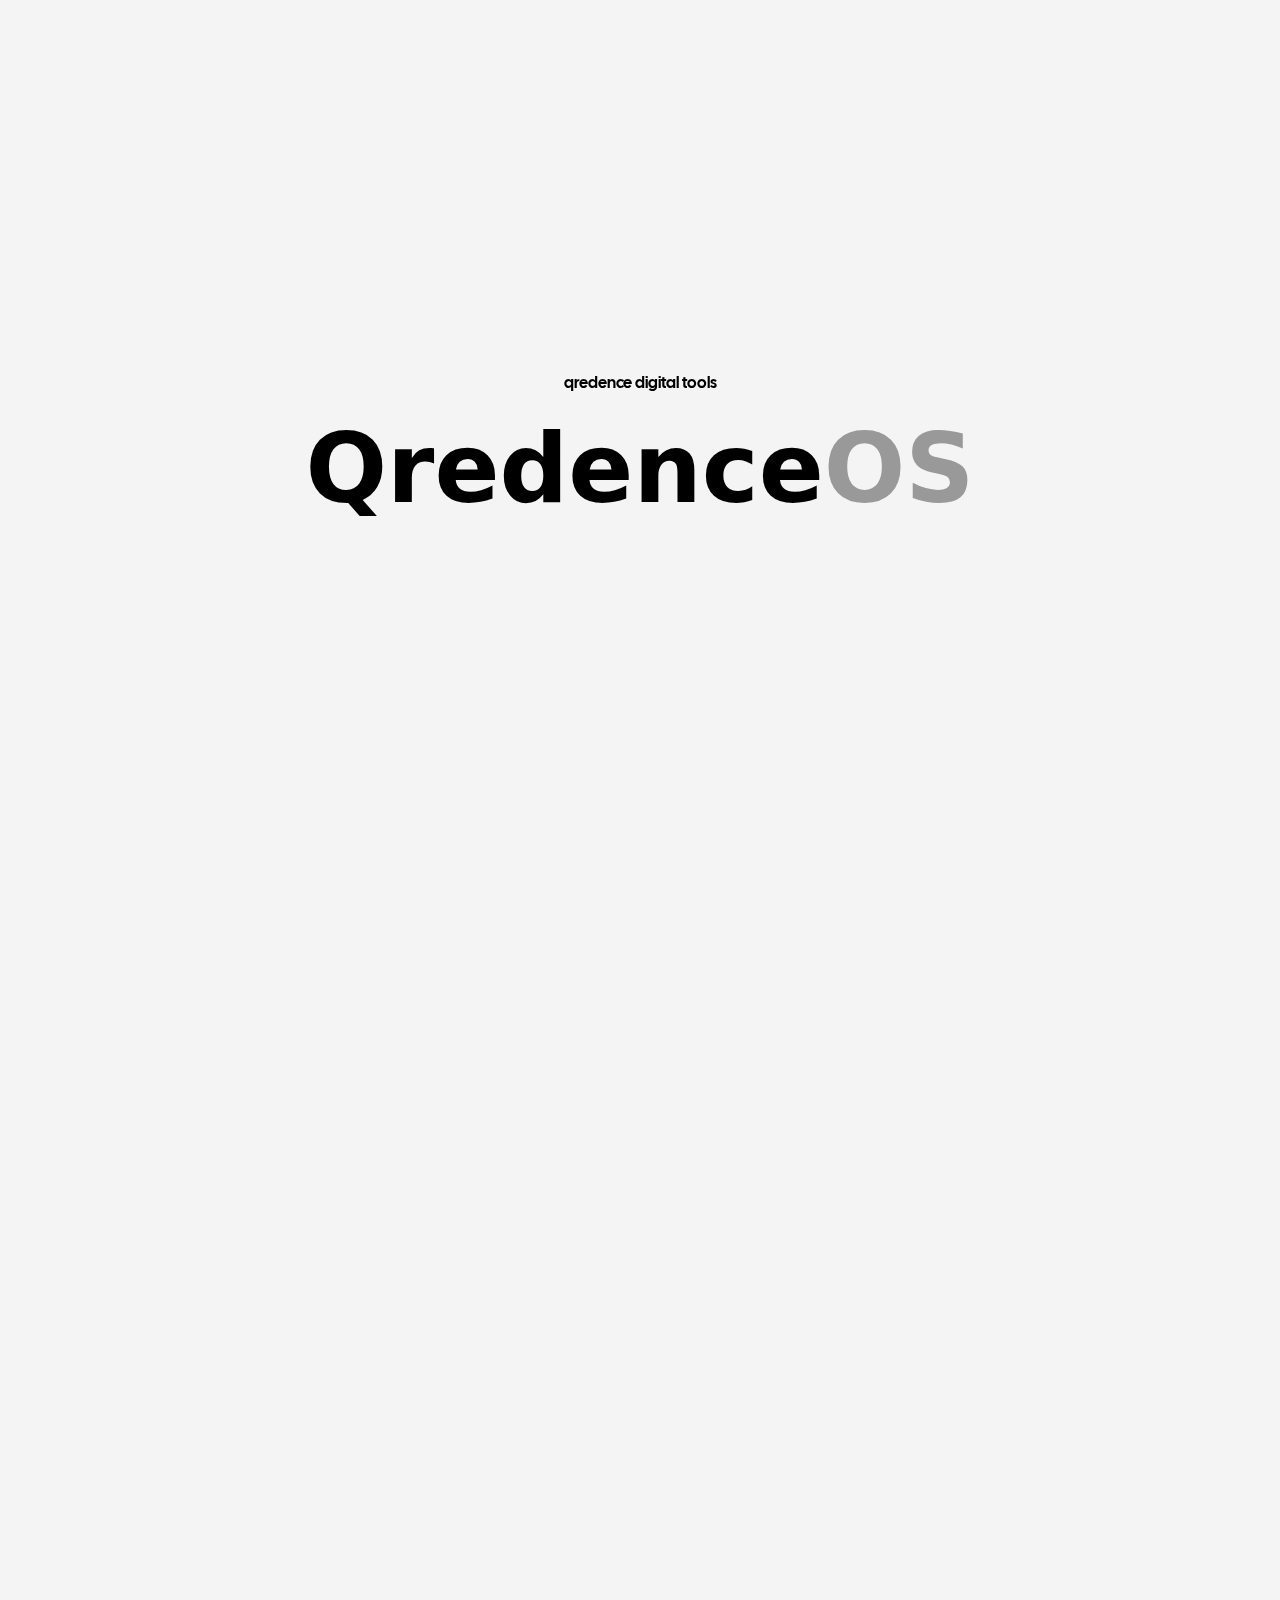
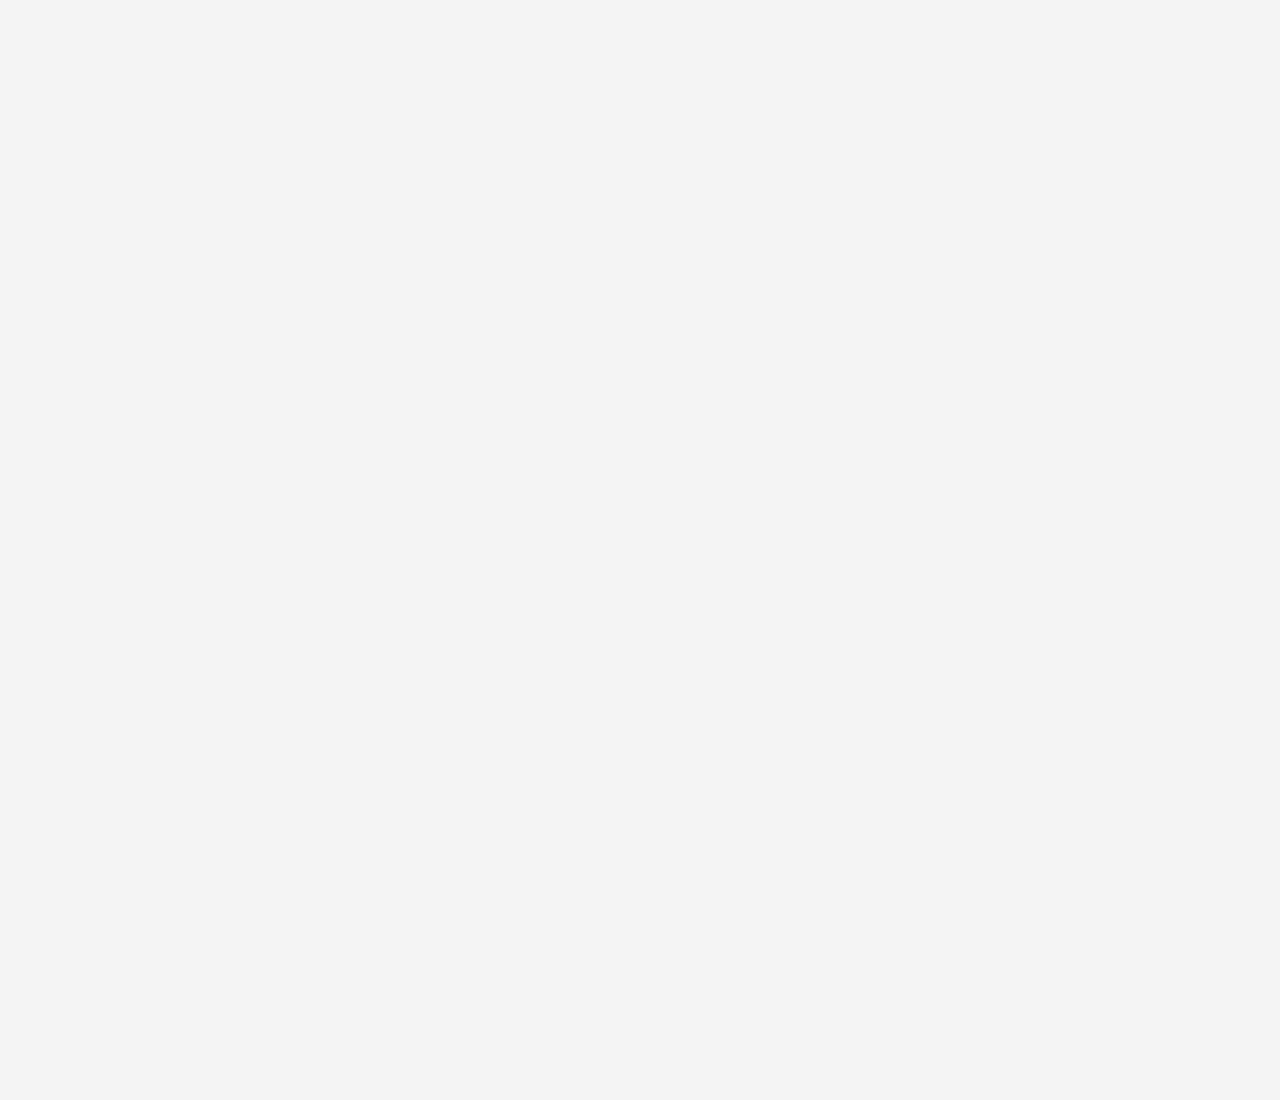
==== index.html @ eccddff2 "1" ====
<!DOCTYPE html><!--  Last Published: Fri Nov 03 2023 05:41:52 GMT+0000 (Coordinated Universal Time)  -->
<html data-wf-page="65447feb4b610b8a8153807c" data-wf-site="65447fe94b610b8a81537e5b" lang="en">
<head>
  <meta charset="utf-8">
  <title>Qredence</title>
  <meta content="Qredence empowers individuals and teams with smart, AI-enhanced tools for digital project development, striving to democratize access to information and skills, fostering creativity, and facilitating the transformation of visions into reality" name="description">
  <meta content="Qredence empowers individuals and teams with smart, AI-enhanced tools for digital project development, striving to democratize access to information and skills, fostering creativity, and facilitating the transformation of visions into reality" property="og:description">
  <meta content="Qredence empowers individuals and teams with smart, AI-enhanced tools for digital project development, striving to democratize access to information and skills, fostering creativity, and facilitating the transformation of visions into reality" property="twitter:description">
  <meta content="width=device-width, initial-scale=1" name="viewport">
  <link href="css/normalize.css" rel="stylesheet" type="text/css">
  <link href="css/webflow.css" rel="stylesheet" type="text/css">
  <link href="css/qredence.webflow.css" rel="stylesheet" type="text/css">
  <script type="text/javascript">!function(o,c){var n=c.documentElement,t=" w-mod-";n.className+=t+"js",("ontouchstart"in o||o.DocumentTouch&&c instanceof DocumentTouch)&&(n.className+=t+"touch")}(window,document);</script>
  <link href="images/favicon.jpg" rel="shortcut icon" type="image/x-icon">
  <link href="images/webclip.jpg" rel="apple-touch-icon">
  <link href="https://www.qredence.ai/" rel="canonical">
  <script async="" src="https://www.googletagmanager.com/gtag/js?id=G-9T2VSGCDMH"></script>
  <script type="text/javascript">window.dataLayer = window.dataLayer || [];function gtag(){dataLayer.push(arguments);}gtag('js', new Date());gtag('set', 'developer_id.dZGVlNj', true);gtag('config', 'G-9T2VSGCDMH');</script><!--  Please keep this css code to improve the font quality -->
  <style>
  * {
  -webkit-font-smoothing: antialiased;
  -moz-osx-font-smoothing: grayscale;
  -o-font-smoothing: antialiased;
}
</style>
  <!--  You can remove this  -->
  <meta name="facebook-domain-verification" content="mlk59ybu44651lzcbhhxjfl8vfae8q"><!--  Google tag (gtag.js)  -->
  <script async="" src="https://www.googletagmanager.com/gtag/js?id=G-9T2VSGCDMH"></script>
  <script>
  window.dataLayer = window.dataLayer || [];
  function gtag(){dataLayer.push(arguments);}
  gtag('js', new Date());
  gtag('config', 'G-9T2VSGCDMH');
</script>
</head>
<body>
  <div class="page-wrapper">
    <div class="global-styles w-embed">
      <style>
/* Focus state style for keyboard navigation for the focusable elements */
*[tabindex]:focus-visible,
  input[type="file"]:focus-visible {
   outline: 0.125rem solid #4d65ff;
   outline-offset: 0.125rem;
}
/* Get rid of top margin on first element in any rich text element */
.w-richtext > :not(div):first-child, .w-richtext > div:first-child > :first-child {
  margin-top: 0 !important;
}
/* Get rid of bottom margin on last element in any rich text element */
.w-richtext>:last-child, .w-richtext ol li:last-child, .w-richtext ul li:last-child {
	margin-bottom: 0 !important;
}
/* Prevent all click and hover interaction with an element */
.pointer-events-off {
	pointer-events: none;
}
/* Enables all click and hover interaction with an element */
.pointer-events-on {
  pointer-events: auto;
}
/* Create a class of .div-square which maintains a 1:1 dimension of a div */
.div-square::after {
	content: "";
	display: block;
	padding-bottom: 100%;
}
/* Make sure containers never lose their center alignment */
.container-medium,.container-small, .container-large {
	margin-right: auto !important;
  margin-left: auto !important;
}
/* 
Make the following elements inherit typography styles from the parent and not have hardcoded values. 
Important: You will not be able to style for example "All Links" in Designer with this CSS applied.
Uncomment this CSS to use it in the project. Leave this message for future hand-off.
*/
/*
a,
.w-input,
.w-select,
.w-tab-link,
.w-nav-link,
.w-dropdown-btn,
.w-dropdown-toggle,
.w-dropdown-link {
  color: inherit;
  text-decoration: inherit;
  font-size: inherit;
}
*/
/* Apply "..." after 3 lines of text */
.text-style-3lines {
	display: -webkit-box;
	overflow: hidden;
	-webkit-line-clamp: 3;
	-webkit-box-orient: vertical;
}
/* Apply "..." after 2 lines of text */
.text-style-2lines {
	display: -webkit-box;
	overflow: hidden;
	-webkit-line-clamp: 2;
	-webkit-box-orient: vertical;
}
/* Adds inline flex display */
.display-inlineflex {
  display: inline-flex;
}
/* These classes are never overwritten */
.hide {
  display: none !important;
}
@media screen and (max-width: 991px) {
    .hide, .hide-tablet {
        display: none !important;
    }
}
  @media screen and (max-width: 767px) {
    .hide-mobile-landscape{
      display: none !important;
    }
}
  @media screen and (max-width: 479px) {
    .hide-mobile{
      display: none !important;
    }
}
.margin-0 {
  margin: 0rem !important;
}
.padding-0 {
  padding: 0rem !important;
}
.spacing-clean {
padding: 0rem !important;
margin: 0rem !important;
}
.margin-top {
  margin-right: 0rem !important;
  margin-bottom: 0rem !important;
  margin-left: 0rem !important;
}
.padding-top {
  padding-right: 0rem !important;
  padding-bottom: 0rem !important;
  padding-left: 0rem !important;
}
.margin-right {
  margin-top: 0rem !important;
  margin-bottom: 0rem !important;
  margin-left: 0rem !important;
}
.padding-right {
  padding-top: 0rem !important;
  padding-bottom: 0rem !important;
  padding-left: 0rem !important;
}
.margin-bottom {
  margin-top: 0rem !important;
  margin-right: 0rem !important;
  margin-left: 0rem !important;
}
.padding-bottom {
  padding-top: 0rem !important;
  padding-right: 0rem !important;
  padding-left: 0rem !important;
}
.margin-left {
  margin-top: 0rem !important;
  margin-right: 0rem !important;
  margin-bottom: 0rem !important;
}
.padding-left {
  padding-top: 0rem !important;
  padding-right: 0rem !important;
  padding-bottom: 0rem !important;
}
.margin-horizontal {
  margin-top: 0rem !important;
  margin-bottom: 0rem !important;
}
.padding-horizontal {
  padding-top: 0rem !important;
  padding-bottom: 0rem !important;
}
.margin-vertical {
  margin-right: 0rem !important;
  margin-left: 0rem !important;
}
.padding-vertical {
  padding-right: 0rem !important;
  padding-left: 0rem !important;
}
/* Apply "..." at 100% width */
.truncate-width { 
		width: 100%; 
    white-space: nowrap; 
    overflow: hidden; 
    text-overflow: ellipsis; 
}
/* Removes native scrollbar */
.no-scrollbar {
    -ms-overflow-style: none;
    overflow: -moz-scrollbars-none; 
}
.no-scrollbar::-webkit-scrollbar {
    display: none;
}
</style>
    </div>
  </div>
  <section class="section_layout424">
    <div class="layout-424-instructions-delete">
      <div class="container-small">
        <div class="margin-bottom margin-xxsmall">
          <div class="text-size-medium text-weight-bold">Instructions</div>
        </div>
        <div class="margin-bottom margin-xxsmall">
          <div>To edit this component you must:<br></div>
        </div>
        <ol role="list" class="layout424_instructions-list">
          <li class="layout424_instructions-list-item">Add the <span class="rl-styleguide_label">heading-list-visible</span> class to the <span class="rl-styleguide_label">layout424_heading-list</span>. This makes it possible to see and edit each heading.</li>
          <li class="layout424_instructions-list-item">Make sure you delete the <span class="rl-styleguide_label">heading-list-visible</span> when you finish.</li>
        </ol>
        <div class="hide">
          <div class="layout424_heading-list heading-list-visible"></div>
        </div>
        <div class="spacer-small-2"></div>
        <div class="layout424_instructions-callout">
          <div class="text-weight-semibold">Important:<br></div>
          <div class="spacer-xxsmall"></div>
          <div>If you add or remove any heading, remember to update the animation inside <span class="rl-styleguide_label">layout424_ix-trigger</span>.<br></div><img src="https://uploads-ssl.webflow.com/624380709031623bfe4aee60/65002c1ae5b5982a07699395_CleanShot%202023-08-23%20at%2012.35.43%402x.png" loading="lazy" alt="" width="200" class="layout424_instructions-callout-image">
        </div>
      </div>
    </div>
    <div class="padding-global">
      <div class="container-large">
        <div class="layout424_component">
          <div class="layout424_content">
            <div class="text-align-center">
              <div class="text-weight-semibold">Qredence Digital Tools</div>
              <div class="spacer-xsmall-2"></div>
              <div class="layout424_heading-list">
                <h2 class="layout424_heading heading-1">Qredence<span class="text-span-4">OS</span></h2>
                <h2 class="layout424_heading heading-2">Qream <span class="text-span">Interfaces</span></h2>
                <h2 class="layout424_heading heading-3"><span class="text-span-2">Qlaus</span> Sidekick</h2>
                <h2 class="layout424_heading heading-4">Qream <span class="text-span-3">Studio</span></h2>
              </div>
            </div>
          </div>
          <div data-w-id="ef62f4eb-836b-fee7-9661-7c7501c38e67" class="layout424_ix-trigger"></div>
        </div>
      </div>
    </div>
  </section>
  <script src="https://d3e54v103j8qbb.cloudfront.net/js/jquery-3.5.1.min.dc5e7f18c8.js?site=65447fe94b610b8a81537e5b" type="text/javascript" integrity="sha256-9/aliU8dGd2tb6OSsuzixeV4y/faTqgFtohetphbbj0=" crossorigin="anonymous"></script>
  <script src="js/webflow.js" type="text/javascript"></script>
</body>
</html>
---- css/webflow.css ----
@font-face {
  font-family: 'webflow-icons';
  src: url("[data-uri]") format('truetype');
  font-weight: normal;
  font-style: normal;
}
[class^="w-icon-"],
[class*=" w-icon-"] {
  /* use !important to prevent issues with browser extensions that change fonts */
  font-family: 'webflow-icons' !important;
  speak: none;
  font-style: normal;
  font-weight: normal;
  font-variant: normal;
  text-transform: none;
  line-height: 1;
  /* Better Font Rendering =========== */
  -webkit-font-smoothing: antialiased;
  -moz-osx-font-smoothing: grayscale;
}
.w-icon-slider-right:before {
  content: "\e600";
}
.w-icon-slider-left:before {
  content: "\e601";
}
.w-icon-nav-menu:before {
  content: "\e602";
}
.w-icon-arrow-down:before,
.w-icon-dropdown-toggle:before {
  content: "\e603";
}
.w-icon-file-upload-remove:before {
  content: "\e900";
}
.w-icon-file-upload-icon:before {
  content: "\e903";
}
* {
  -webkit-box-sizing: border-box;
  -moz-box-sizing: border-box;
  box-sizing: border-box;
}
html {
  height: 100%;
}
body {
  margin: 0;
  min-height: 100%;
  background-color: #fff;
  font-family: Arial, sans-serif;
  font-size: 14px;
  line-height: 20px;
  color: #333;
}
img {
  max-width: 100%;
  vertical-align: middle;
  display: inline-block;
}
html.w-mod-touch * {
  background-attachment: scroll !important;
}
.w-block {
  display: block;
}
.w-inline-block {
  max-width: 100%;
  display: inline-block;
}
.w-clearfix:before,
.w-clearfix:after {
  content: " ";
  display: table;
  grid-column-start: 1;
  grid-row-start: 1;
  grid-column-end: 2;
  grid-row-end: 2;
}
.w-clearfix:after {
  clear: both;
}
.w-hidden {
  display: none;
}
.w-button {
  display: inline-block;
  padding: 9px 15px;
  background-color: #3898EC;
  color: white;
  border: 0;
  line-height: inherit;
  text-decoration: none;
  cursor: pointer;
  border-radius: 0;
}
input.w-button {
  -webkit-appearance: button;
}
html[data-w-dynpage] [data-w-cloak] {
  color: transparent !important;
}
.w-webflow-badge,
.w-webflow-badge * {
  position: static;
  left: auto;
  top: auto;
  right: auto;
  bottom: auto;
  z-index: auto;
  display: block;
  visibility: visible;
  overflow: visible;
  overflow-x: visible;
  overflow-y: visible;
  box-sizing: border-box;
  width: auto;
  height: auto;
  max-height: none;
  max-width: none;
  min-height: 0;
  min-width: 0;
  margin: 0;
  padding: 0;
  float: none;
  clear: none;
  border: 0 none transparent;
  border-radius: 0;
  background: none;
  background-image: none;
  background-position: 0% 0%;
  background-size: auto auto;
  background-repeat: repeat;
  background-origin: padding-box;
  background-clip: border-box;
  background-attachment: scroll;
  background-color: transparent;
  box-shadow: none;
  opacity: 1;
  transform: none;
  transition: none;
  direction: ltr;
  font-family: inherit;
  font-weight: inherit;
  color: inherit;
  font-size: inherit;
  line-height: inherit;
  font-style: inherit;
  font-variant: inherit;
  text-align: inherit;
  letter-spacing: inherit;
  text-decoration: inherit;
  text-indent: 0;
  text-transform: inherit;
  list-style-type: disc;
  text-shadow: none;
  font-smoothing: auto;
  vertical-align: baseline;
  cursor: inherit;
  white-space: inherit;
  word-break: normal;
  word-spacing: normal;
  word-wrap: normal;
}
.w-webflow-badge {
  position: fixed !important;
  display: inline-block !important;
  visibility: visible !important;
  z-index: 2147483647 !important;
  top: auto !important;
  right: 12px !important;
  bottom: 12px !important;
  left: auto !important;
  color: #aaadb0 !important;
  background-color: #fff !important;
  border-radius: 3px !important;
  padding: 6px !important;
  font-size: 12px !important;
  opacity: 1 !important;
  line-height: 14px !important;
  text-decoration: none !important;
  transform: none !important;
  margin: 0 !important;
  width: auto !important;
  height: auto !important;
  overflow: visible !important;
  white-space: nowrap;
  box-shadow: 0 0 0 1px rgba(0, 0, 0, 0.1), 0px 1px 3px rgba(0, 0, 0, 0.1);
  cursor: pointer;
}
.w-webflow-badge > img {
  display: inline-block !important;
  visibility: visible !important;
  opacity: 1 !important;
  vertical-align: middle !important;
}
h1,
h2,
h3,
h4,
h5,
h6 {
  font-weight: bold;
  margin-bottom: 10px;
}
h1 {
  font-size: 38px;
  line-height: 44px;
  margin-top: 20px;
}
h2 {
  font-size: 32px;
  line-height: 36px;
  margin-top: 20px;
}
h3 {
  font-size: 24px;
  line-height: 30px;
  margin-top: 20px;
}
h4 {
  font-size: 18px;
  line-height: 24px;
  margin-top: 10px;
}
h5 {
  font-size: 14px;
  line-height: 20px;
  margin-top: 10px;
}
h6 {
  font-size: 12px;
  line-height: 18px;
  margin-top: 10px;
}
p {
  margin-top: 0;
  margin-bottom: 10px;
}
blockquote {
  margin: 0 0 10px 0;
  padding: 10px 20px;
  border-left: 5px solid #E2E2E2;
  font-size: 18px;
  line-height: 22px;
}
figure {
  margin: 0;
  margin-bottom: 10px;
}
figcaption {
  margin-top: 5px;
  text-align: center;
}
ul,
ol {
  margin-top: 0px;
  margin-bottom: 10px;
  padding-left: 40px;
}
.w-list-unstyled {
  padding-left: 0;
  list-style: none;
}
.w-embed:before,
.w-embed:after {
  content: " ";
  display: table;
  grid-column-start: 1;
  grid-row-start: 1;
  grid-column-end: 2;
  grid-row-end: 2;
}
.w-embed:after {
  clear: both;
}
.w-video {
  width: 100%;
  position: relative;
  padding: 0;
}
.w-video iframe,
.w-video object,
.w-video embed {
  position: absolute;
  top: 0;
  left: 0;
  width: 100%;
  height: 100%;
  border: none;
}
fieldset {
  padding: 0;
  margin: 0;
  border: 0;
}
button,
[type='button'],
[type='reset'] {
  border: 0;
  cursor: pointer;
  -webkit-appearance: button;
}
.w-form {
  margin: 0 0 15px;
}
.w-form-done {
  display: none;
  padding: 20px;
  text-align: center;
  background-color: #dddddd;
}
.w-form-fail {
  display: none;
  margin-top: 10px;
  padding: 10px;
  background-color: #ffdede;
}
label {
  display: block;
  margin-bottom: 5px;
  font-weight: bold;
}
.w-input,
.w-select {
  display: block;
  width: 100%;
  height: 38px;
  padding: 8px 12px;
  margin-bottom: 10px;
  font-size: 14px;
  line-height: 1.42857143;
  color: #333333;
  vertical-align: middle;
  background-color: #ffffff;
  border: 1px solid #cccccc;
}
.w-input:-moz-placeholder,
.w-select:-moz-placeholder {
  color: #999;
}
.w-input::-moz-placeholder,
.w-select::-moz-placeholder {
  color: #999;
  opacity: 1;
}
.w-input::-webkit-input-placeholder,
.w-select::-webkit-input-placeholder {
  color: #999;
}
.w-input:focus,
.w-select:focus {
  border-color: #3898EC;
  outline: 0;
}
.w-input[disabled],
.w-select[disabled],
.w-input[readonly],
.w-select[readonly],
fieldset[disabled] .w-input,
fieldset[disabled] .w-select {
  cursor: not-allowed;
}
.w-input[disabled]:not(.w-input-disabled),
.w-select[disabled]:not(.w-input-disabled),
.w-input[readonly],
.w-select[readonly],
fieldset[disabled]:not(.w-input-disabled) .w-input,
fieldset[disabled]:not(.w-input-disabled) .w-select {
  background-color: #eeeeee;
}
textarea.w-input,
textarea.w-select {
  height: auto;
}
.w-select {
  background-color: #f3f3f3;
}
.w-select[multiple] {
  height: auto;
}
.w-form-label {
  display: inline-block;
  cursor: pointer;
  font-weight: normal;
  margin-bottom: 0px;
}
.w-radio {
  display: block;
  margin-bottom: 5px;
  padding-left: 20px;
}
.w-radio:before,
.w-radio:after {
  content: " ";
  display: table;
  grid-column-start: 1;
  grid-row-start: 1;
  grid-column-end: 2;
  grid-row-end: 2;
}
.w-radio:after {
  clear: both;
}
.w-radio-input {
  margin: 4px 0 0;
  line-height: normal;
  float: left;
  margin-left: -20px;
}
.w-radio-input {
  margin-top: 3px;
}
.w-file-upload {
  display: block;
  margin-bottom: 10px;
}
.w-file-upload-input {
  width: 0.1px;
  height: 0.1px;
  opacity: 0;
  overflow: hidden;
  position: absolute;
  z-index: -100;
}
.w-file-upload-default,
.w-file-upload-uploading,
.w-file-upload-success {
  display: inline-block;
  color: #333333;
}
.w-file-upload-error {
  display: block;
  margin-top: 10px;
}
.w-file-upload-default.w-hidden,
.w-file-upload-uploading.w-hidden,
.w-file-upload-error.w-hidden,
.w-file-upload-success.w-hidden {
  display: none;
}
.w-file-upload-uploading-btn {
  display: flex;
  font-size: 14px;
  font-weight: normal;
  cursor: pointer;
  margin: 0;
  padding: 8px 12px;
  border: 1px solid #cccccc;
  background-color: #fafafa;
}
.w-file-upload-file {
  display: flex;
  flex-grow: 1;
  justify-content: space-between;
  margin: 0;
  padding: 8px 9px 8px 11px;
  border: 1px solid #cccccc;
  background-color: #fafafa;
}
.w-file-upload-file-name {
  font-size: 14px;
  font-weight: normal;
  display: block;
}
.w-file-remove-link {
  margin-top: 3px;
  margin-left: 10px;
  width: auto;
  height: auto;
  padding: 3px;
  display: block;
  cursor: pointer;
}
.w-icon-file-upload-remove {
  margin: auto;
  font-size: 10px;
}
.w-file-upload-error-msg {
  display: inline-block;
  color: #ea384c;
  padding: 2px 0;
}
.w-file-upload-info {
  display: inline-block;
  line-height: 38px;
  padding: 0 12px;
}
.w-file-upload-label {
  display: inline-block;
  font-size: 14px;
  font-weight: normal;
  cursor: pointer;
  margin: 0;
  padding: 8px 12px;
  border: 1px solid #cccccc;
  background-color: #fafafa;
}
.w-icon-file-upload-icon,
.w-icon-file-upload-uploading {
  display: inline-block;
  margin-right: 8px;
  width: 20px;
}
.w-icon-file-upload-uploading {
  height: 20px;
}
.w-container {
  margin-left: auto;
  margin-right: auto;
  max-width: 940px;
}
.w-container:before,
.w-container:after {
  content: " ";
  display: table;
  grid-column-start: 1;
  grid-row-start: 1;
  grid-column-end: 2;
  grid-row-end: 2;
}
.w-container:after {
  clear: both;
}
.w-container .w-row {
  margin-left: -10px;
  margin-right: -10px;
}
.w-row:before,
.w-row:after {
  content: " ";
  display: table;
  grid-column-start: 1;
  grid-row-start: 1;
  grid-column-end: 2;
  grid-row-end: 2;
}
.w-row:after {
  clear: both;
}
.w-row .w-row {
  margin-left: 0;
  margin-right: 0;
}
.w-col {
  position: relative;
  float: left;
  width: 100%;
  min-height: 1px;
  padding-left: 10px;
  padding-right: 10px;
}
.w-col .w-col {
  padding-left: 0;
  padding-right: 0;
}
.w-col-1 {
  width: 8.33333333%;
}
.w-col-2 {
  width: 16.66666667%;
}
.w-col-3 {
  width: 25%;
}
.w-col-4 {
  width: 33.33333333%;
}
.w-col-5 {
  width: 41.66666667%;
}
.w-col-6 {
  width: 50%;
}
.w-col-7 {
  width: 58.33333333%;
}
.w-col-8 {
  width: 66.66666667%;
}
.w-col-9 {
  width: 75%;
}
.w-col-10 {
  width: 83.33333333%;
}
.w-col-11 {
  width: 91.66666667%;
}
.w-col-12 {
  width: 100%;
}
.w-hidden-main {
  display: none !important;
}
@media screen and (max-width: 991px) {
  .w-container {
    max-width: 728px;
  }
  .w-hidden-main {
    display: inherit !important;
  }
  .w-hidden-medium {
    display: none !important;
  }
  .w-col-medium-1 {
    width: 8.33333333%;
  }
  .w-col-medium-2 {
    width: 16.66666667%;
  }
  .w-col-medium-3 {
    width: 25%;
  }
  .w-col-medium-4 {
    width: 33.33333333%;
  }
  .w-col-medium-5 {
    width: 41.66666667%;
  }
  .w-col-medium-6 {
    width: 50%;
  }
  .w-col-medium-7 {
    width: 58.33333333%;
  }
  .w-col-medium-8 {
    width: 66.66666667%;
  }
  .w-col-medium-9 {
    width: 75%;
  }
  .w-col-medium-10 {
    width: 83.33333333%;
  }
  .w-col-medium-11 {
    width: 91.66666667%;
  }
  .w-col-medium-12 {
    width: 100%;
  }
  .w-col-stack {
    width: 100%;
    left: auto;
    right: auto;
  }
}
@media screen and (max-width: 767px) {
  .w-hidden-main {
    display: inherit !important;
  }
  .w-hidden-medium {
    display: inherit !important;
  }
  .w-hidden-small {
    display: none !important;
  }
  .w-row,
  .w-container .w-row {
    margin-left: 0;
    margin-right: 0;
  }
  .w-col {
    width: 100%;
    left: auto;
    right: auto;
  }
  .w-col-small-1 {
    width: 8.33333333%;
  }
  .w-col-small-2 {
    width: 16.66666667%;
  }
  .w-col-small-3 {
    width: 25%;
  }
  .w-col-small-4 {
    width: 33.33333333%;
  }
  .w-col-small-5 {
    width: 41.66666667%;
  }
  .w-col-small-6 {
    width: 50%;
  }
  .w-col-small-7 {
    width: 58.33333333%;
  }
  .w-col-small-8 {
    width: 66.66666667%;
  }
  .w-col-small-9 {
    width: 75%;
  }
  .w-col-small-10 {
    width: 83.33333333%;
  }
  .w-col-small-11 {
    width: 91.66666667%;
  }
  .w-col-small-12 {
    width: 100%;
  }
}
@media screen and (max-width: 479px) {
  .w-container {
    max-width: none;
  }
  .w-hidden-main {
    display: inherit !important;
  }
  .w-hidden-medium {
    display: inherit !important;
  }
  .w-hidden-small {
    display: inherit !important;
  }
  .w-hidden-tiny {
    display: none !important;
  }
  .w-col {
    width: 100%;
  }
  .w-col-tiny-1 {
    width: 8.33333333%;
  }
  .w-col-tiny-2 {
    width: 16.66666667%;
  }
  .w-col-tiny-3 {
    width: 25%;
  }
  .w-col-tiny-4 {
    width: 33.33333333%;
  }
  .w-col-tiny-5 {
    width: 41.66666667%;
  }
  .w-col-tiny-6 {
    width: 50%;
  }
  .w-col-tiny-7 {
    width: 58.33333333%;
  }
  .w-col-tiny-8 {
    width: 66.66666667%;
  }
  .w-col-tiny-9 {
    width: 75%;
  }
  .w-col-tiny-10 {
    width: 83.33333333%;
  }
  .w-col-tiny-11 {
    width: 91.66666667%;
  }
  .w-col-tiny-12 {
    width: 100%;
  }
}
.w-widget {
  position: relative;
}
.w-widget-map {
  width: 100%;
  height: 400px;
}
.w-widget-map label {
  width: auto;
  display: inline;
}
.w-widget-map img {
  max-width: inherit;
}
.w-widget-map .gm-style-iw {
  text-align: center;
}
.w-widget-map .gm-style-iw > button {
  display: none !important;
}
.w-widget-twitter {
  overflow: hidden;
}
.w-widget-twitter-count-shim {
  display: inline-block;
  vertical-align: top;
  position: relative;
  width: 28px;
  height: 20px;
  text-align: center;
  background: white;
  border: #758696 solid 1px;
  border-radius: 3px;
}
.w-widget-twitter-count-shim * {
  pointer-events: none;
  -webkit-user-select: none;
  -moz-user-select: none;
  -ms-user-select: none;
  user-select: none;
}
.w-widget-twitter-count-shim .w-widget-twitter-count-inner {
  position: relative;
  font-size: 15px;
  line-height: 12px;
  text-align: center;
  color: #999;
  font-family: serif;
}
.w-widget-twitter-count-shim .w-widget-twitter-count-clear {
  position: relative;
  display: block;
}
.w-widget-twitter-count-shim.w--large {
  width: 36px;
  height: 28px;
}
.w-widget-twitter-count-shim.w--large .w-widget-twitter-count-inner {
  font-size: 18px;
  line-height: 18px;
}
.w-widget-twitter-count-shim:not(.w--vertical) {
  margin-left: 5px;
  margin-right: 8px;
}
.w-widget-twitter-count-shim:not(.w--vertical).w--large {
  margin-left: 6px;
}
.w-widget-twitter-count-shim:not(.w--vertical):before,
.w-widget-twitter-count-shim:not(.w--vertical):after {
  top: 50%;
  left: 0;
  border: solid transparent;
  content: ' ';
  height: 0;
  width: 0;
  position: absolute;
  pointer-events: none;
}
.w-widget-twitter-count-shim:not(.w--vertical):before {
  border-color: rgba(117, 134, 150, 0);
  border-right-color: #5d6c7b;
  border-width: 4px;
  margin-left: -9px;
  margin-top: -4px;
}
.w-widget-twitter-count-shim:not(.w--vertical).w--large:before {
  border-width: 5px;
  margin-left: -10px;
  margin-top: -5px;
}
.w-widget-twitter-count-shim:not(.w--vertical):after {
  border-color: rgba(255, 255, 255, 0);
  border-right-color: white;
  border-width: 4px;
  margin-left: -8px;
  margin-top: -4px;
}
.w-widget-twitter-count-shim:not(.w--vertical).w--large:after {
  border-width: 5px;
  margin-left: -9px;
  margin-top: -5px;
}
.w-widget-twitter-count-shim.w--vertical {
  width: 61px;
  height: 33px;
  margin-bottom: 8px;
}
.w-widget-twitter-count-shim.w--vertical:before,
.w-widget-twitter-count-shim.w--vertical:after {
  top: 100%;
  left: 50%;
  border: solid transparent;
  content: ' ';
  height: 0;
  width: 0;
  position: absolute;
  pointer-events: none;
}
.w-widget-twitter-count-shim.w--vertical:before {
  border-color: rgba(117, 134, 150, 0);
  border-top-color: #5d6c7b;
  border-width: 5px;
  margin-left: -5px;
}
.w-widget-twitter-count-shim.w--vertical:after {
  border-color: rgba(255, 255, 255, 0);
  border-top-color: white;
  border-width: 4px;
  margin-left: -4px;
}
.w-widget-twitter-count-shim.w--vertical .w-widget-twitter-count-inner {
  font-size: 18px;
  line-height: 22px;
}
.w-widget-twitter-count-shim.w--vertical.w--large {
  width: 76px;
}
.w-background-video {
  position: relative;
  overflow: hidden;
  height: 500px;
  color: white;
}
.w-background-video > video {
  background-size: cover;
  background-position: 50% 50%;
  position: absolute;
  margin: auto;
  width: 100%;
  height: 100%;
  right: -100%;
  bottom: -100%;
  top: -100%;
  left: -100%;
  object-fit: cover;
  z-index: -100;
}
.w-background-video > video::-webkit-media-controls-start-playback-button {
  display: none !important;
  -webkit-appearance: none;
}
.w-background-video--control {
  position: absolute;
  bottom: 1em;
  right: 1em;
  background-color: transparent;
  padding: 0;
}
.w-background-video--control > [hidden] {
  display: none !important;
}
.w-slider {
  position: relative;
  height: 300px;
  text-align: center;
  background: #dddddd;
  clear: both;
  -webkit-tap-highlight-color: rgba(0, 0, 0, 0);
  tap-highlight-color: rgba(0, 0, 0, 0);
}
.w-slider-mask {
  position: relative;
  display: block;
  overflow: hidden;
  z-index: 1;
  left: 0;
  right: 0;
  height: 100%;
  white-space: nowrap;
}
.w-slide {
  position: relative;
  display: inline-block;
  vertical-align: top;
  width: 100%;
  height: 100%;
  white-space: normal;
  text-align: left;
}
.w-slider-nav {
  position: absolute;
  z-index: 2;
  top: auto;
  right: 0;
  bottom: 0;
  left: 0;
  margin: auto;
  padding-top: 10px;
  height: 40px;
  text-align: center;
  -webkit-tap-highlight-color: rgba(0, 0, 0, 0);
  tap-highlight-color: rgba(0, 0, 0, 0);
}
.w-slider-nav.w-round > div {
  border-radius: 100%;
}
.w-slider-nav.w-num > div {
  width: auto;
  height: auto;
  padding: 0.2em 0.5em;
  font-size: inherit;
  line-height: inherit;
}
.w-slider-nav.w-shadow > div {
  box-shadow: 0 0 3px rgba(51, 51, 51, 0.4);
}
.w-slider-nav-invert {
  color: #fff;
}
.w-slider-nav-invert > div {
  background-color: rgba(34, 34, 34, 0.4);
}
.w-slider-nav-invert > div.w-active {
  background-color: #222;
}
.w-slider-dot {
  position: relative;
  display: inline-block;
  width: 1em;
  height: 1em;
  background-color: rgba(255, 255, 255, 0.4);
  cursor: pointer;
  margin: 0 3px 0.5em;
  transition: background-color 100ms, color 100ms;
}
.w-slider-dot.w-active {
  background-color: #fff;
}
.w-slider-dot:focus {
  outline: none;
  box-shadow: 0px 0px 0px 2px #fff;
}
.w-slider-dot:focus.w-active {
  box-shadow: none;
}
.w-slider-arrow-left,
.w-slider-arrow-right {
  position: absolute;
  width: 80px;
  top: 0;
  right: 0;
  bottom: 0;
  left: 0;
  margin: auto;
  cursor: pointer;
  overflow: hidden;
  color: white;
  font-size: 40px;
  -webkit-tap-highlight-color: rgba(0, 0, 0, 0);
  tap-highlight-color: rgba(0, 0, 0, 0);
  -webkit-user-select: none;
  -moz-user-select: none;
  -ms-user-select: none;
  user-select: none;
}
.w-slider-arrow-left [class^='w-icon-'],
.w-slider-arrow-right [class^='w-icon-'],
.w-slider-arrow-left [class*=' w-icon-'],
.w-slider-arrow-right [class*=' w-icon-'] {
  position: absolute;
}
.w-slider-arrow-left:focus,
.w-slider-arrow-right:focus {
  outline: 0;
}
.w-slider-arrow-left {
  z-index: 3;
  right: auto;
}
.w-slider-arrow-right {
  z-index: 4;
  left: auto;
}
.w-icon-slider-left,
.w-icon-slider-right {
  top: 0;
  right: 0;
  bottom: 0;
  left: 0;
  margin: auto;
  width: 1em;
  height: 1em;
}
.w-slider-aria-label {
  border: 0;
  clip: rect(0 0 0 0);
  height: 1px;
  margin: -1px;
  overflow: hidden;
  padding: 0;
  position: absolute;
  width: 1px;
}
.w-slider-force-show {
  display: block !important;
}
.w-dropdown {
  display: inline-block;
  position: relative;
  text-align: left;
  margin-left: auto;
  margin-right: auto;
  z-index: 900;
}
.w-dropdown-btn,
.w-dropdown-toggle,
.w-dropdown-link {
  position: relative;
  vertical-align: top;
  text-decoration: none;
  color: #222222;
  padding: 20px;
  text-align: left;
  margin-left: auto;
  margin-right: auto;
  white-space: nowrap;
}
.w-dropdown-toggle {
  -webkit-user-select: none;
  -moz-user-select: none;
  -ms-user-select: none;
  user-select: none;
  display: inline-block;
  cursor: pointer;
  padding-right: 40px;
}
.w-dropdown-toggle:focus {
  outline: 0;
}
.w-icon-dropdown-toggle {
  position: absolute;
  top: 0;
  right: 0;
  bottom: 0;
  margin: auto;
  margin-right: 20px;
  width: 1em;
  height: 1em;
}
.w-dropdown-list {
  position: absolute;
  background: #dddddd;
  display: none;
  min-width: 100%;
}
.w-dropdown-list.w--open {
  display: block;
}
.w-dropdown-link {
  padding: 10px 20px;
  display: block;
  color: #222222;
}
.w-dropdown-link.w--current {
  color: #0082f3;
}
.w-dropdown-link:focus {
  outline: 0;
}
@media screen and (max-width: 767px) {
  .w-nav-brand {
    padding-left: 10px;
  }
}
/**
 * ## Note
 * Safari (on both iOS and OS X) does not handle viewport units (vh, vw) well.
 * For example percentage units do not work on descendants of elements that
 * have any dimensions expressed in viewport units. It also doesn’t handle them at
 * all in `calc()`.
 */
/**
 * Wrapper around all lightbox elements
 *
 * 1. Since the lightbox can receive focus, IE also gives it an outline.
 * 2. Fixes flickering on Chrome when a transition is in progress
 *    underneath the lightbox.
 */
.w-lightbox-backdrop {
  cursor: auto;
  font-style: normal;
  letter-spacing: normal;
  list-style: disc;
  text-indent: 0;
  text-shadow: none;
  text-transform: none;
  visibility: visible;
  white-space: normal;
  word-break: normal;
  word-spacing: normal;
  word-wrap: normal;
  position: fixed;
  top: 0;
  right: 0;
  bottom: 0;
  left: 0;
  color: #fff;
  font-family: "Helvetica Neue", Helvetica, Ubuntu, "Segoe UI", Verdana, sans-serif;
  font-size: 17px;
  line-height: 1.2;
  font-weight: 300;
  text-align: center;
  background: rgba(0, 0, 0, 0.9);
  z-index: 2000;
  outline: 0;
  /* 1 */
  opacity: 0;
  -webkit-user-select: none;
  -moz-user-select: none;
  -webkit-tap-highlight-color: transparent;
  -webkit-transform: translate(0, 0);
  /* 2 */
}
/**
 * Neat trick to bind the rubberband effect to our canvas instead of the whole
 * document on iOS. It also prevents a bug that causes the document underneath to scroll.
 */
.w-lightbox-backdrop,
.w-lightbox-container {
  height: 100%;
  overflow: auto;
  -webkit-overflow-scrolling: touch;
}
.w-lightbox-content {
  position: relative;
  height: 100vh;
  overflow: hidden;
}
.w-lightbox-view {
  position: absolute;
  width: 100vw;
  height: 100vh;
  opacity: 0;
}
.w-lightbox-view:before {
  content: "";
  height: 100vh;
}
/* .w-lightbox-content */
.w-lightbox-group,
.w-lightbox-group .w-lightbox-view,
.w-lightbox-group .w-lightbox-view:before {
  height: 86vh;
}
.w-lightbox-frame,
.w-lightbox-view:before {
  display: inline-block;
  vertical-align: middle;
}
/*
 * 1. Remove default margin set by user-agent on the <figure> element.
 */
.w-lightbox-figure {
  position: relative;
  margin: 0;
  /* 1 */
}
.w-lightbox-group .w-lightbox-figure {
  cursor: pointer;
}
/**
 * IE adds image dimensions as width and height attributes on the IMG tag,
 * but we need both width and height to be set to auto to enable scaling.
 */
.w-lightbox-img {
  width: auto;
  height: auto;
  max-width: none;
}
/**
 * 1. Reset if style is set by user on "All Images"
 */
.w-lightbox-image {
  display: block;
  float: none;
  /* 1 */
  max-width: 100vw;
  max-height: 100vh;
}
.w-lightbox-group .w-lightbox-image {
  max-height: 86vh;
}
.w-lightbox-caption {
  position: absolute;
  right: 0;
  bottom: 0;
  left: 0;
  padding: 0.5em 1em;
  background: rgba(0, 0, 0, 0.4);
  text-align: left;
  text-overflow: ellipsis;
  white-space: nowrap;
  overflow: hidden;
}
.w-lightbox-embed {
  position: absolute;
  top: 0;
  right: 0;
  bottom: 0;
  left: 0;
  width: 100%;
  height: 100%;
}
.w-lightbox-control {
  position: absolute;
  top: 0;
  width: 4em;
  background-size: 24px;
  background-repeat: no-repeat;
  background-position: center;
  cursor: pointer;
  -webkit-transition: all 0.3s;
  transition: all 0.3s;
}
.w-lightbox-left {
  display: none;
  bottom: 0;
  left: 0;
  /* <svg xmlns="http://www.w3.org/2000/svg" viewBox="-20 0 24 40" width="24" height="40"><g transform="rotate(45)"><path d="m0 0h5v23h23v5h-28z" opacity=".4"/><path d="m1 1h3v23h23v3h-26z" fill="#fff"/></g></svg> */
  background-image: url("[data-uri]");
}
.w-lightbox-right {
  display: none;
  right: 0;
  bottom: 0;
  /* <svg xmlns="http://www.w3.org/2000/svg" viewBox="-4 0 24 40" width="24" height="40"><g transform="rotate(45)"><path d="m0-0h28v28h-5v-23h-23z" opacity=".4"/><path d="m1 1h26v26h-3v-23h-23z" fill="#fff"/></g></svg> */
  background-image: url("[data-uri]");
}
/*
 * Without specifying the with and height inside the SVG, all versions of IE render the icon too small.
 * The bug does not seem to manifest itself if the elements are tall enough such as the above arrows.
 * (http://stackoverflow.com/questions/16092114/background-size-differs-in-internet-explorer)
 */
.w-lightbox-close {
  right: 0;
  height: 2.6em;
  /* <svg xmlns="http://www.w3.org/2000/svg" viewBox="-4 0 18 17" width="18" height="17"><g transform="rotate(45)"><path d="m0 0h7v-7h5v7h7v5h-7v7h-5v-7h-7z" opacity=".4"/><path d="m1 1h7v-7h3v7h7v3h-7v7h-3v-7h-7z" fill="#fff"/></g></svg> */
  background-image: url("[data-uri]");
  background-size: 18px;
}
/**
 * 1. All IE versions add extra space at the bottom without this.
 */
.w-lightbox-strip {
  position: absolute;
  bottom: 0;
  left: 0;
  right: 0;
  padding: 0 1vh;
  line-height: 0;
  /* 1 */
  white-space: nowrap;
  overflow-x: auto;
  overflow-y: hidden;
}
/*
 * 1. We use content-box to avoid having to do `width: calc(10vh + 2vw)`
 *    which doesn’t work in Safari anyway.
 * 2. Chrome renders images pixelated when switching to GPU. Making sure
 *    the parent is also rendered on the GPU (by setting translate3d for
 *    example) fixes this behavior.
 */
.w-lightbox-item {
  display: inline-block;
  width: 10vh;
  padding: 2vh 1vh;
  box-sizing: content-box;
  /* 1 */
  cursor: pointer;
  -webkit-transform: translate3d(0, 0, 0);
  /* 2 */
}
.w-lightbox-active {
  opacity: 0.3;
}
.w-lightbox-thumbnail {
  position: relative;
  height: 10vh;
  background: #222;
  overflow: hidden;
}
.w-lightbox-thumbnail-image {
  position: absolute;
  top: 0;
  left: 0;
}
.w-lightbox-thumbnail .w-lightbox-tall {
  top: 50%;
  width: 100%;
  -webkit-transform: translate(0, -50%);
  transform: translate(0, -50%);
}
.w-lightbox-thumbnail .w-lightbox-wide {
  left: 50%;
  height: 100%;
  -webkit-transform: translate(-50%, 0);
  transform: translate(-50%, 0);
}
/*
 * Spinner
 *
 * Absolute pixel values are used to avoid rounding errors that would cause
 * the white spinning element to be misaligned with the track.
 */
.w-lightbox-spinner {
  position: absolute;
  top: 50%;
  left: 50%;
  box-sizing: border-box;
  width: 40px;
  height: 40px;
  margin-top: -20px;
  margin-left: -20px;
  border: 5px solid rgba(0, 0, 0, 0.4);
  border-radius: 50%;
  -webkit-animation: spin 0.8s infinite linear;
  animation: spin 0.8s infinite linear;
}
.w-lightbox-spinner:after {
  content: "";
  position: absolute;
  top: -4px;
  right: -4px;
  bottom: -4px;
  left: -4px;
  border: 3px solid transparent;
  border-bottom-color: #fff;
  border-radius: 50%;
}
/*
 * Utility classes
 */
.w-lightbox-hide {
  display: none;
}
.w-lightbox-noscroll {
  overflow: hidden;
}
@media (min-width: 768px) {
  .w-lightbox-content {
    height: 96vh;
    margin-top: 2vh;
  }
  .w-lightbox-view,
  .w-lightbox-view:before {
    height: 96vh;
  }
  /* .w-lightbox-content */
  .w-lightbox-group,
  .w-lightbox-group .w-lightbox-view,
  .w-lightbox-group .w-lightbox-view:before {
    height: 84vh;
  }
  .w-lightbox-image {
    max-width: 96vw;
    max-height: 96vh;
  }
  .w-lightbox-group .w-lightbox-image {
    max-width: 82.3vw;
    max-height: 84vh;
  }
  .w-lightbox-left,
  .w-lightbox-right {
    display: block;
    opacity: 0.5;
  }
  .w-lightbox-close {
    opacity: 0.8;
  }
  .w-lightbox-control:hover {
    opacity: 1;
  }
}
.w-lightbox-inactive,
.w-lightbox-inactive:hover {
  opacity: 0;
}
.w-richtext:before,
.w-richtext:after {
  content: " ";
  display: table;
  grid-column-start: 1;
  grid-row-start: 1;
  grid-column-end: 2;
  grid-row-end: 2;
}
.w-richtext:after {
  clear: both;
}
.w-richtext[contenteditable="true"]:before,
.w-richtext[contenteditable="true"]:after {
  white-space: initial;
}
.w-richtext ol,
.w-richtext ul {
  overflow: hidden;
}
.w-richtext .w-richtext-figure-selected.w-richtext-figure-type-video div:after,
.w-richtext .w-richtext-figure-selected[data-rt-type="video"] div:after {
  outline: 2px solid #2895f7;
}
.w-richtext .w-richtext-figure-selected.w-richtext-figure-type-image div,
.w-richtext .w-richtext-figure-selected[data-rt-type="image"] div {
  outline: 2px solid #2895f7;
}
.w-richtext figure.w-richtext-figure-type-video > div:after,
.w-richtext figure[data-rt-type="video"] > div:after {
  content: '';
  position: absolute;
  display: none;
  left: 0;
  top: 0;
  right: 0;
  bottom: 0;
}
.w-richtext figure {
  position: relative;
  max-width: 60%;
}
.w-richtext figure > div:before {
  cursor: default!important;
}
.w-richtext figure img {
  width: 100%;
}
.w-richtext figure figcaption.w-richtext-figcaption-placeholder {
  opacity: 0.6;
}
.w-richtext figure div {
  /* fix incorrectly sized selection border in the data manager */
  font-size: 0px;
  color: transparent;
}
.w-richtext figure.w-richtext-figure-type-image,
.w-richtext figure[data-rt-type="image"] {
  display: table;
}
.w-richtext figure.w-richtext-figure-type-image > div,
.w-richtext figure[data-rt-type="image"] > div {
  display: inline-block;
}
.w-richtext figure.w-richtext-figure-type-image > figcaption,
.w-richtext figure[data-rt-type="image"] > figcaption {
  display: table-caption;
  caption-side: bottom;
}
.w-richtext figure.w-richtext-figure-type-video,
.w-richtext figure[data-rt-type="video"] {
  width: 60%;
  height: 0;
}
.w-richtext figure.w-richtext-figure-type-video iframe,
.w-richtext figure[data-rt-type="video"] iframe {
  position: absolute;
  top: 0;
  left: 0;
  width: 100%;
  height: 100%;
}
.w-richtext figure.w-richtext-figure-type-video > div,
.w-richtext figure[data-rt-type="video"] > div {
  width: 100%;
}
.w-richtext figure.w-richtext-align-center {
  margin-right: auto;
  margin-left: auto;
  clear: both;
}
.w-richtext figure.w-richtext-align-center.w-richtext-figure-type-image > div,
.w-richtext figure.w-richtext-align-center[data-rt-type="image"] > div {
  max-width: 100%;
}
.w-richtext figure.w-richtext-align-normal {
  clear: both;
}
.w-richtext figure.w-richtext-align-fullwidth {
  width: 100%;
  max-width: 100%;
  text-align: center;
  clear: both;
  display: block;
  margin-right: auto;
  margin-left: auto;
}
.w-richtext figure.w-richtext-align-fullwidth > div {
  display: inline-block;
  /* padding-bottom is used for aspect ratios in video figures
      we want the div to inherit that so hover/selection borders in the designer-canvas
      fit right*/
  padding-bottom: inherit;
}
.w-richtext figure.w-richtext-align-fullwidth > figcaption {
  display: block;
}
.w-richtext figure.w-richtext-align-floatleft {
  float: left;
  margin-right: 15px;
  clear: none;
}
.w-richtext figure.w-richtext-align-floatright {
  float: right;
  margin-left: 15px;
  clear: none;
}
.w-nav {
  position: relative;
  background: #dddddd;
  z-index: 1000;
}
.w-nav:before,
.w-nav:after {
  content: " ";
  display: table;
  grid-column-start: 1;
  grid-row-start: 1;
  grid-column-end: 2;
  grid-row-end: 2;
}
.w-nav:after {
  clear: both;
}
.w-nav-brand {
  position: relative;
  float: left;
  text-decoration: none;
  color: #333333;
}
.w-nav-link {
  position: relative;
  display: inline-block;
  vertical-align: top;
  text-decoration: none;
  color: #222222;
  padding: 20px;
  text-align: left;
  margin-left: auto;
  margin-right: auto;
}
.w-nav-link.w--current {
  color: #0082f3;
}
.w-nav-menu {
  position: relative;
  float: right;
}
[data-nav-menu-open] {
  display: block !important;
  position: absolute;
  top: 100%;
  left: 0;
  right: 0;
  background: #C8C8C8;
  text-align: center;
  overflow: visible;
  min-width: 200px;
}
.w--nav-link-open {
  display: block;
  position: relative;
}
.w-nav-overlay {
  position: absolute;
  overflow: hidden;
  display: none;
  top: 100%;
  left: 0;
  right: 0;
  width: 100%;
}
.w-nav-overlay [data-nav-menu-open] {
  top: 0;
}
.w-nav[data-animation="over-left"] .w-nav-overlay {
  width: auto;
}
.w-nav[data-animation="over-left"] .w-nav-overlay,
.w-nav[data-animation="over-left"] [data-nav-menu-open] {
  right: auto;
  z-index: 1;
  top: 0;
}
.w-nav[data-animation="over-right"] .w-nav-overlay {
  width: auto;
}
.w-nav[data-animation="over-right"] .w-nav-overlay,
.w-nav[data-animation="over-right"] [data-nav-menu-open] {
  left: auto;
  z-index: 1;
  top: 0;
}
.w-nav-button {
  position: relative;
  float: right;
  padding: 18px;
  font-size: 24px;
  display: none;
  cursor: pointer;
  -webkit-tap-highlight-color: rgba(0, 0, 0, 0);
  tap-highlight-color: rgba(0, 0, 0, 0);
  -webkit-user-select: none;
  -moz-user-select: none;
  -ms-user-select: none;
  user-select: none;
}
.w-nav-button:focus {
  outline: 0;
}
.w-nav-button.w--open {
  background-color: #C8C8C8;
  color: white;
}
.w-nav[data-collapse="all"] .w-nav-menu {
  display: none;
}
.w-nav[data-collapse="all"] .w-nav-button {
  display: block;
}
.w--nav-dropdown-open {
  display: block;
}
.w--nav-dropdown-toggle-open {
  display: block;
}
.w--nav-dropdown-list-open {
  position: static;
}
@media screen and (max-width: 991px) {
  .w-nav[data-collapse="medium"] .w-nav-menu {
    display: none;
  }
  .w-nav[data-collapse="medium"] .w-nav-button {
    display: block;
  }
}
@media screen and (max-width: 767px) {
  .w-nav[data-collapse="small"] .w-nav-menu {
    display: none;
  }
  .w-nav[data-collapse="small"] .w-nav-button {
    display: block;
  }
  .w-nav-brand {
    padding-left: 10px;
  }
}
@media screen and (max-width: 479px) {
  .w-nav[data-collapse="tiny"] .w-nav-menu {
    display: none;
  }
  .w-nav[data-collapse="tiny"] .w-nav-button {
    display: block;
  }
}
.w-tabs {
  position: relative;
}
.w-tabs:before,
.w-tabs:after {
  content: " ";
  display: table;
  grid-column-start: 1;
  grid-row-start: 1;
  grid-column-end: 2;
  grid-row-end: 2;
}
.w-tabs:after {
  clear: both;
}
.w-tab-menu {
  position: relative;
}
.w-tab-link {
  position: relative;
  display: inline-block;
  vertical-align: top;
  text-decoration: none;
  padding: 9px 30px;
  text-align: left;
  cursor: pointer;
  color: #222222;
  background-color: #dddddd;
}
.w-tab-link.w--current {
  background-color: #C8C8C8;
}
.w-tab-link:focus {
  outline: 0;
}
.w-tab-content {
  position: relative;
  display: block;
  overflow: hidden;
}
.w-tab-pane {
  position: relative;
  display: none;
}
.w--tab-active {
  display: block;
}
@media screen and (max-width: 479px) {
  .w-tab-link {
    display: block;
  }
}
.w-ix-emptyfix:after {
  content: "";
}
@keyframes spin {
  0% {
    transform: rotate(0deg);
  }
  100% {
    transform: rotate(360deg);
  }
}
.w-dyn-empty {
  padding: 10px;
  background-color: #dddddd;
}
.w-dyn-hide {
  display: none !important;
}
.w-dyn-bind-empty {
  display: none !important;
}
.w-condition-invisible {
  display: none !important;
}
.wf-layout-layout {
  display: grid;
}
---- css/qredence.webflow.css ----
:root {
  --black: black;
  --light-grey: #f4f4f4;
  --white: white;
  --ff8569: var(--ui);
  --ai: #5e5ce6;
  --studio: #34c759;
  --gray: #999;
  --ui: #ff8569;
}

.w-layout-grid {
  grid-row-gap: 16px;
  grid-column-gap: 16px;
  grid-template-rows: auto auto;
  grid-template-columns: 1fr 1fr;
  grid-auto-columns: 1fr;
  display: grid;
}

.w-checkbox {
  margin-bottom: 5px;
  padding-left: 20px;
  display: block;
}

.w-checkbox:before {
  content: " ";
  grid-area: 1 / 1 / 2 / 2;
  display: table;
}

.w-checkbox:after {
  content: " ";
  clear: both;
  grid-area: 1 / 1 / 2 / 2;
  display: table;
}

.w-checkbox-input {
  float: left;
  margin: 4px 0 0 -20px;
  line-height: normal;
}

.w-checkbox-input--inputType-custom {
  width: 12px;
  height: 12px;
  border: 1px solid #ccc;
  border-radius: 2px;
}

.w-checkbox-input--inputType-custom.w--redirected-checked {
  background-color: #3898ec;
  background-image: url('https://d3e54v103j8qbb.cloudfront.net/static/custom-checkbox-checkmark.589d534424.svg');
  background-position: 50%;
  background-repeat: no-repeat;
  background-size: cover;
  border-color: #3898ec;
}

.w-checkbox-input--inputType-custom.w--redirected-focus {
  box-shadow: 0 0 3px 1px #3898ec;
}

.w-form-formradioinput--inputType-custom {
  width: 12px;
  height: 12px;
  border: 1px solid #ccc;
  border-radius: 50%;
}

.w-form-formradioinput--inputType-custom.w--redirected-focus {
  box-shadow: 0 0 3px 1px #3898ec;
}

.w-form-formradioinput--inputType-custom.w--redirected-checked {
  border-width: 4px;
  border-color: #3898ec;
}

body {
  color: var(--black);
  font-family: system-ui, -apple-system, BlinkMacSystemFont, Segoe UI, Roboto, Noto Sans, Ubuntu, Cantarell, Helvetica Neue, Oxygen, Fira Sans, Droid Sans, sans-serif;
  font-size: 1rem;
  line-height: 1.5;
}

h1 {
  margin-top: 0;
  margin-bottom: 0;
  font-size: 3.5rem;
  font-weight: 700;
  line-height: 1.2;
}

h2 {
  margin-top: 0;
  margin-bottom: 0;
  font-size: 3rem;
  font-weight: 700;
  line-height: 1.2;
}

h3 {
  margin-top: 0;
  margin-bottom: 0;
  font-size: 2.5rem;
  font-weight: 700;
  line-height: 1.2;
}

h4 {
  margin-top: 0;
  margin-bottom: 0;
  font-size: 2rem;
  font-weight: 700;
  line-height: 1.3;
}

h5 {
  margin-top: 0;
  margin-bottom: 0;
  font-size: 1.5rem;
  font-weight: 700;
  line-height: 1.4;
}

h6 {
  margin-top: 0;
  margin-bottom: 0;
  font-size: 1.25rem;
  font-weight: 700;
  line-height: 1.4;
}

p {
  margin-bottom: 0;
}

a {
  border-color: var(--black);
  color: var(--black);
  text-decoration: underline;
}

ul {
  margin-top: 1rem;
  margin-bottom: 1rem;
  padding-left: 1.25rem;
}

ol {
  margin-top: 1rem;
  margin-bottom: 1rem;
  padding-left: 1.5rem;
}

li {
  margin-top: .25rem;
  margin-bottom: .25rem;
  padding-left: .5rem;
}

img {
  max-width: 100%;
  display: inline-block;
}

label {
  margin-bottom: .25rem;
  font-weight: 500;
}

blockquote {
  border-left: .1875rem solid var(--black);
  margin-bottom: 0;
  padding: .75rem 1.25rem;
  font-size: 1.25rem;
  line-height: 1.5;
}

figure {
  margin-top: 3rem;
  margin-bottom: 3rem;
}

figcaption {
  text-align: center;
  margin-top: .25rem;
}

.z-index-2 {
  z-index: 2;
  position: relative;
}

.max-width-full {
  width: 100%;
  max-width: none;
}

.layer {
  justify-content: center;
  align-items: center;
  position: absolute;
  top: 0%;
  bottom: 0%;
  left: 0%;
  right: 0%;
}

.overflow-hidden {
  overflow: hidden;
}

.global-styles {
  display: block;
  position: fixed;
  top: 0%;
  bottom: auto;
  left: 0%;
  right: auto;
}

.z-index-1 {
  z-index: 1;
  position: relative;
}

.hide {
  display: none;
}

.text-style-link {
  text-decoration: underline;
}

.max-width-xlarge {
  width: 100%;
  max-width: 64rem;
}

.max-width-medium {
  width: 100%;
  max-width: 35rem;
}

.max-width-xsmall {
  width: 100%;
  max-width: 25rem;
}

.max-width-xxsmall {
  width: 100%;
  max-width: 20rem;
}

.container-large {
  width: 100%;
  max-width: 80rem;
  margin-left: auto;
  margin-right: auto;
}

.max-width-xxlarge {
  width: 100%;
  max-width: 80rem;
}

.align-center {
  margin-left: auto;
  margin-right: auto;
}

.spacing-clean {
  margin: 0;
  padding: 0;
}

.max-width-large {
  width: 100%;
  max-width: 48rem;
}

.max-width-small {
  width: 100%;
  max-width: 30rem;
}

.form-message-error {
  margin-top: .75rem;
  padding: .75rem;
}

.utility_component {
  width: 100vw;
  height: 100vh;
  max-height: 100%;
  max-width: 100%;
  justify-content: center;
  align-items: center;
  padding-left: 1.25rem;
  padding-right: 1.25rem;
  display: flex;
}

.utility_form-block {
  max-width: 20rem;
  text-align: center;
  flex-direction: column;
  display: flex;
}

.utility_form {
  flex-direction: column;
  align-items: stretch;
  display: flex;
}

.utility_image {
  margin-bottom: .5rem;
  margin-left: auto;
  margin-right: auto;
}

.container-medium {
  width: 100%;
  max-width: 64rem;
  margin-left: auto;
  margin-right: auto;
}

.container-small {
  width: 100%;
  max-width: 48rem;
  margin-left: auto;
  margin-right: auto;
}

.margin-tiny {
  margin: .25rem;
}

.margin-xxsmall {
  margin: .5rem;
}

.margin-xsmall {
  margin: 1rem;
}

.margin-small {
  margin: 1.5rem;
}

.margin-medium {
  margin: 2rem;
}

.margin-large {
  margin: 3rem;
}

.margin-xlarge {
  margin: 4rem;
}

.margin-xxlarge {
  margin: 5rem;
}

.margin-huge {
  margin: 6rem;
}

.margin-xhuge {
  margin: 7rem;
}

.margin-xxhuge {
  margin: 10rem;
}

.margin-0 {
  margin: 0;
}

.padding-0 {
  padding: 0;
}

.padding-tiny {
  padding: .25rem;
}

.padding-xxsmall {
  padding: .5rem;
}

.padding-xsmall {
  padding: 1rem;
}

.padding-small {
  padding: 1.5rem;
}

.padding-medium {
  padding: 2rem;
}

.padding-large {
  padding: 3rem;
}

.padding-xlarge {
  padding: 4rem;
}

.padding-xxlarge {
  padding: 5rem;
}

.padding-huge {
  padding: 6rem;
}

.padding-xhuge {
  padding: 7rem;
}

.padding-xxhuge {
  padding: 10rem;
}

.margin-top, .margin-top.margin-custom1, .margin-top.margin-huge, .margin-top.margin-small, .margin-top.margin-tiny, .margin-top.margin-custom3, .margin-top.margin-medium, .margin-top.margin-xxsmall, .margin-top.margin-xxhuge, .margin-top.margin-custom2, .margin-top.margin-xsmall, .margin-top.margin-large, .margin-top.margin-xxlarge, .margin-top.margin-xlarge, .margin-top.margin-0, .margin-top.margin-xhuge {
  margin-bottom: 0;
  margin-left: 0;
  margin-right: 0;
}

.margin-bottom, .margin-bottom.margin-xxlarge, .margin-bottom.margin-medium, .margin-bottom.margin-custom3, .margin-bottom.margin-custom1, .margin-bottom.margin-tiny, .margin-bottom.margin-small, .margin-bottom.margin-large, .margin-bottom.margin-0, .margin-bottom.margin-xlarge, .margin-bottom.margin-xhuge, .margin-bottom.margin-xxhuge, .margin-bottom.margin-huge, .margin-bottom.margin-xxsmall, .margin-bottom.margin-custom2, .margin-bottom.margin-xsmall {
  margin-top: 0;
  margin-left: 0;
  margin-right: 0;
}

.margin-left, .margin-left.margin-tiny, .margin-left.margin-xxlarge, .margin-left.margin-0, .margin-left.margin-small, .margin-left.margin-xsmall, .margin-left.margin-large, .margin-left.margin-huge, .margin-left.margin-xlarge, .margin-left.margin-custom3, .margin-left.margin-xxsmall, .margin-left.margin-custom1, .margin-left.margin-custom2, .margin-left.margin-xhuge, .margin-left.margin-xxhuge, .margin-left.margin-medium {
  margin-top: 0;
  margin-bottom: 0;
  margin-right: 0;
}

.margin-right, .margin-right.margin-huge, .margin-right.margin-xsmall, .margin-right.margin-xxhuge, .margin-right.margin-small, .margin-right.margin-medium, .margin-right.margin-xlarge, .margin-right.margin-custom3, .margin-right.margin-custom2, .margin-right.margin-xxsmall, .margin-right.margin-xhuge, .margin-right.margin-custom1, .margin-right.margin-large, .margin-right.margin-0, .margin-right.margin-xxlarge, .margin-right.margin-tiny {
  margin-top: 0;
  margin-bottom: 0;
  margin-left: 0;
}

.margin-vertical, .margin-vertical.margin-medium, .margin-vertical.margin-xlarge, .margin-vertical.margin-xxsmall, .margin-vertical.margin-xxlarge, .margin-vertical.margin-huge, .margin-vertical.margin-0, .margin-vertical.margin-xxhuge, .margin-vertical.margin-tiny, .margin-vertical.margin-xsmall, .margin-vertical.margin-custom1, .margin-vertical.margin-small, .margin-vertical.margin-large, .margin-vertical.margin-xhuge, .margin-vertical.margin-custom2, .margin-vertical.margin-custom3 {
  margin-left: 0;
  margin-right: 0;
}

.margin-horizontal, .margin-horizontal.margin-medium, .margin-horizontal.margin-tiny, .margin-horizontal.margin-custom3, .margin-horizontal.margin-0, .margin-horizontal.margin-xxlarge, .margin-horizontal.margin-xhuge, .margin-horizontal.margin-huge, .margin-horizontal.margin-xlarge, .margin-horizontal.margin-custom1, .margin-horizontal.margin-xxsmall, .margin-horizontal.margin-xsmall, .margin-horizontal.margin-large, .margin-horizontal.margin-custom2, .margin-horizontal.margin-small, .margin-horizontal.margin-xxhuge {
  margin-top: 0;
  margin-bottom: 0;
}

.padding-top, .padding-top.padding-xhuge, .padding-top.padding-xxhuge, .padding-top.padding-0, .padding-top.padding-large, .padding-top.padding-custom2, .padding-top.padding-xlarge, .padding-top.padding-huge, .padding-top.padding-xxsmall, .padding-top.padding-custom3, .padding-top.padding-tiny, .padding-top.padding-medium, .padding-top.padding-xxlarge, .padding-top.padding-small, .padding-top.padding-xsmall, .padding-top.padding-custom1 {
  padding-bottom: 0;
  padding-left: 0;
  padding-right: 0;
}

.padding-bottom, .padding-bottom.padding-xlarge, .padding-bottom.padding-small, .padding-bottom.padding-xxhuge, .padding-bottom.padding-large, .padding-bottom.padding-xhuge, .padding-bottom.padding-custom2, .padding-bottom.padding-xxsmall, .padding-bottom.padding-xxlarge, .padding-bottom.padding-custom3, .padding-bottom.padding-custom1, .padding-bottom.padding-xsmall, .padding-bottom.padding-huge, .padding-bottom.padding-tiny, .padding-bottom.padding-medium, .padding-bottom.padding-0 {
  padding-top: 0;
  padding-left: 0;
  padding-right: 0;
}

.padding-left, .padding-left.padding-xhuge, .padding-left.padding-xlarge, .padding-left.padding-0, .padding-left.padding-small, .padding-left.padding-xsmall, .padding-left.padding-medium, .padding-left.padding-xxhuge, .padding-left.padding-huge, .padding-left.padding-custom1, .padding-left.padding-tiny, .padding-left.padding-xxsmall, .padding-left.padding-custom3, .padding-left.padding-custom2, .padding-left.padding-xxlarge, .padding-left.padding-large {
  padding-top: 0;
  padding-bottom: 0;
  padding-right: 0;
}

.padding-right, .padding-right.padding-xxhuge, .padding-right.padding-custom2, .padding-right.padding-large, .padding-right.padding-xlarge, .padding-right.padding-tiny, .padding-right.padding-custom3, .padding-right.padding-custom1, .padding-right.padding-xsmall, .padding-right.padding-xxlarge, .padding-right.padding-xxsmall, .padding-right.padding-medium, .padding-right.padding-xhuge, .padding-right.padding-huge, .padding-right.padding-0, .padding-right.padding-small {
  padding-top: 0;
  padding-bottom: 0;
  padding-left: 0;
}

.padding-vertical, .padding-vertical.padding-0, .padding-vertical.padding-xxhuge, .padding-vertical.padding-large, .padding-vertical.padding-custom3, .padding-vertical.padding-medium, .padding-vertical.padding-tiny, .padding-vertical.padding-xxlarge, .padding-vertical.padding-custom1, .padding-vertical.padding-xsmall, .padding-vertical.padding-xhuge, .padding-vertical.padding-xlarge, .padding-vertical.padding-custom2, .padding-vertical.padding-xxsmall, .padding-vertical.padding-huge, .padding-vertical.padding-small {
  padding-left: 0;
  padding-right: 0;
}

.padding-horizontal, .padding-horizontal.padding-xxsmall, .padding-horizontal.padding-0, .padding-horizontal.padding-custom3, .padding-horizontal.padding-huge, .padding-horizontal.padding-xsmall, .padding-horizontal.padding-medium, .padding-horizontal.padding-xxlarge, .padding-horizontal.padding-large, .padding-horizontal.padding-xhuge, .padding-horizontal.padding-custom1, .padding-horizontal.padding-tiny, .padding-horizontal.padding-custom2, .padding-horizontal.padding-xxhuge, .padding-horizontal.padding-small, .padding-horizontal.padding-xlarge {
  padding-top: 0;
  padding-bottom: 0;
}

.overflow-scroll {
  overflow: scroll;
}

.overflow-auto {
  overflow: auto;
}

.text-weight-medium {
  font-weight: 500;
}

.text-size-medium {
  font-size: 1.125rem;
}

.rl-styleguide-message-delete-this {
  height: 100vh;
  text-align: center;
  background-color: #f1f0ee;
  justify-content: center;
  align-items: center;
  display: flex;
}

.rl-styleguide-message-wrapper {
  text-align: left;
  background-color: #e4e2df;
  border-radius: 16px;
  padding: 2.5rem;
}

.rl-styleguide-message-fixed {
  z-index: 99;
  background-color: #fff;
  justify-content: space-between;
  align-items: center;
  padding: 1rem 2.5rem;
  display: flex;
  position: fixed;
  top: 0%;
  bottom: auto;
  left: 0%;
  right: 0%;
}

.margin-top-auto {
  margin-top: auto;
}

.text-style-quote {
  border-left: .1875rem solid #000;
  margin-bottom: 0;
  padding: .75rem 1.25rem;
  font-size: 1.25rem;
  line-height: 1.5;
}

.icon-embed-small {
  width: 2rem;
  height: 2rem;
  flex-direction: column;
  justify-content: center;
  align-items: center;
  display: flex;
}

.heading-style-h2 {
  font-size: 3rem;
  font-weight: 700;
  line-height: 1.2;
}

.rl-styleguide_tutorial-callout {
  grid-column-gap: 2rem;
  background-color: #fff;
  border: 1px solid #000;
  justify-content: space-between;
  align-items: center;
  padding: .75rem .75rem .75rem 1rem;
  display: flex;
}

.rl-styleguide_callout-link-wrapper {
  width: 100%;
  background-image: linear-gradient(135deg, rgba(255, 116, 72, .15), rgba(255, 72, 72, .15) 50%, rgba(98, 72, 255, .15)), linear-gradient(#fff, #fff);
  justify-content: space-between;
  align-items: center;
  padding: .75rem 1rem;
  display: flex;
}

.rl-styleguide_heading {
  z-index: 4;
  color: #fff;
  background-color: #000;
  padding: .25rem .5rem;
  position: -webkit-sticky;
  position: sticky;
  top: 0;
}

.styleguide_grid-colours {
  grid-column-gap: 1rem;
  grid-row-gap: 1rem;
  grid-template-rows: auto;
  grid-template-columns: 1fr 1fr 1fr;
}

.background-color-gray {
  background-color: var(--light-grey);
}

.heading-style-h6 {
  font-size: 1.25rem;
  font-weight: 700;
  line-height: 1.4;
}

.rl-styleguide_item-row {
  grid-column-gap: 1.5rem;
  grid-row-gap: 0rem;
  grid-template-rows: auto;
  grid-template-columns: 15rem 1fr;
  align-items: center;
}

.icon-1x1-xsmall {
  width: 1.5rem;
  height: 1.5rem;
}

.rl-styleguide_empty-space {
  z-index: -1;
  flex-direction: column;
  justify-content: space-between;
  align-items: flex-start;
  padding: 2rem;
  display: flex;
  position: relative;
}

.shadow-xxlarge {
  box-shadow: 0 32px 64px -12px rgba(0, 0, 0, .14);
}

.rl-styleguide_icons-list {
  grid-column-gap: 1rem;
  grid-row-gap: 1rem;
  flex-wrap: wrap;
  grid-template-rows: auto;
  grid-template-columns: 1fr;
  grid-auto-columns: 1fr;
  grid-auto-flow: column;
  display: grid;
}

.icon-embed-medium {
  width: 3rem;
  height: 3rem;
  flex-direction: column;
  justify-content: center;
  align-items: center;
  display: flex;
}

.form-radio {
  align-items: center;
  margin-bottom: 0;
  padding-left: 1.125rem;
  display: flex;
}

.heading-style-h5 {
  font-size: 1.5rem;
  font-weight: 700;
  line-height: 1.4;
}

.text-style-strikethrough {
  text-decoration: line-through;
}

.heading-style-h1 {
  font-size: 3.5rem;
  font-weight: 700;
  line-height: 1.2;
}

.form-checkbox-icon {
  width: 1.125rem;
  height: 1.125rem;
  min-height: 1.125rem;
  min-width: 1.125rem;
  border: 1px solid var(--black);
  cursor: pointer;
  border-radius: 0;
  margin-top: 0;
  margin-left: -1.25rem;
  margin-right: .5rem;
  transition: all .2s;
}

.form-checkbox-icon.w--redirected-checked {
  box-shadow: none;
  background-color: #000;
  background-size: 16px 16px;
  border-width: 1px;
  border-color: #000;
}

.form-checkbox-icon.w--redirected-focus {
  box-shadow: none;
  border-color: #000;
}

.form-checkbox-label {
  margin-bottom: 0;
}

.text-size-tiny {
  font-size: .75rem;
}

.field-label {
  margin-bottom: .5rem;
  font-weight: 400;
}

.button {
  border: 1px solid var(--black);
  background-color: var(--black);
  color: var(--white);
  text-align: center;
  padding: .75rem 1.5rem;
}

.button.is-link {
  color: var(--black);
  background-color: rgba(0, 0, 0, 0);
  border-style: none;
  padding: .25rem 0;
  line-height: 1;
  text-decoration: none;
}

.button.is-link.is-alternate {
  color: var(--white);
  background-color: rgba(0, 0, 0, 0);
}

.button.is-link.is-icon {
  grid-column-gap: .5rem;
  grid-row-gap: .5rem;
}

.button.is-icon {
  grid-column-gap: .75rem;
  grid-row-gap: .75rem;
  justify-content: center;
  align-items: center;
  display: flex;
}

.button.is-secondary {
  color: var(--black);
  background-color: rgba(0, 0, 0, 0);
}

.button.is-secondary.is-alternate {
  border-color: var(--white);
  color: var(--white);
  background-color: rgba(0, 0, 0, 0);
}

.button.is-small {
  padding: .5rem 1.25rem;
}

.button.is-small.is-icon-only {
  padding-left: .5rem;
  padding-right: .5rem;
}

.button.is-alternate {
  background-color: var(--white);
  color: #000;
}

.button.is-tertiary {
  color: #000;
  background-color: rgba(0, 0, 0, 0);
  border-color: rgba(0, 0, 0, 0);
}

.button.is-icon-only {
  padding-left: .75rem;
  padding-right: .75rem;
}

.text-weight-normal {
  font-weight: 400;
}

.heading-style-h4 {
  font-size: 2rem;
  font-weight: 700;
  line-height: 1.3;
}

.text-style-italic {
  font-style: italic;
}

.icon-1x1-xxsmall {
  width: 1rem;
  height: 1rem;
}

.form-radio-label {
  margin-bottom: 0;
}

.rl-styleguide_item {
  grid-column-gap: 1rem;
  grid-row-gap: 1rem;
  flex-direction: column;
  grid-template-rows: auto;
  grid-template-columns: 1fr;
  grid-auto-columns: 1fr;
  align-content: start;
  justify-content: start;
  align-items: start;
  justify-items: start;
  padding-bottom: 1rem;
  display: grid;
}

.rl-styleguide_item.is-stretch {
  grid-row-gap: 1rem;
  justify-items: stretch;
}

.icon-1x1-xlarge {
  width: 6.5rem;
  height: 6.5rem;
}

.shadow-xlarge {
  box-shadow: 0 24px 48px -12px rgba(0, 0, 0, .18);
}

.text-weight-light {
  font-weight: 300;
}

.rl-styleguide_label {
  color: var(--white);
  white-space: nowrap;
  cursor: context-menu;
  background-color: #0073e6;
  padding: .25rem .5rem;
  font-size: .75rem;
  display: inline-block;
}

.rl-styleguide_label.is-html-tag {
  background-color: #be4aa5;
}

.text-size-regular {
  font-size: 1rem;
}

.text-weight-xbold {
  font-weight: 800;
}

.text-align-right {
  text-align: right;
}

.text-weight-bold {
  font-weight: 700;
}

.icon-height-xlarge {
  height: 6.5rem;
}

.heading-style-h3 {
  font-size: 2.5rem;
  font-weight: 700;
  line-height: 1.2;
}

.icon-1x1-large {
  width: 5rem;
  height: 5rem;
}

.form-input {
  height: auto;
  min-height: 2.75rem;
  border: 1px solid var(--black);
  background-color: var(--white);
  color: var(--black);
  margin-bottom: 0;
  padding: .5rem .75rem;
  font-size: 1rem;
  line-height: 1.6;
}

.form-input:focus {
  border-color: #000;
}

.form-input::-ms-input-placeholder {
  color: rgba(0, 0, 0, .6);
}

.form-input::placeholder {
  color: rgba(0, 0, 0, .6);
}

.form-input.is-text-area {
  height: auto;
  min-height: 11.25rem;
  padding-top: .75rem;
  padding-bottom: .75rem;
  overflow: auto;
}

.form-input.is-select-input {
  background-image: none;
}

.rl-styleguide_paste-text {
  color: rgba(0, 0, 0, .5);
  text-align: center;
  border: 1px dashed rgba(0, 0, 0, .15);
  padding: 1rem;
}

.rl-styleguide_button-list {
  grid-column-gap: 1rem;
  grid-row-gap: 1.5rem;
  white-space: normal;
  grid-template-rows: auto;
  grid-template-columns: auto;
  grid-auto-columns: max-content;
  grid-auto-flow: row;
  align-items: center;
  justify-items: start;
  padding-top: 1.5rem;
  padding-bottom: 1.5rem;
  display: grid;
}

.rl-styleguide_list {
  grid-column-gap: 1rem;
  grid-row-gap: 1rem;
  grid-template-rows: auto;
  grid-template-columns: 1fr;
  padding-bottom: 4rem;
}

.icon-embed-custom1 {
  width: 1.25rem;
  height: 1.25rem;
  flex-direction: column;
  justify-content: center;
  align-items: center;
  display: flex;
}

.rl-styleguide_color {
  padding-bottom: 8rem;
}

.button-group {
  grid-column-gap: 1rem;
  grid-row-gap: 1rem;
  flex-wrap: wrap;
  align-items: center;
  display: flex;
}

.text-color-white {
  color: var(--white);
}

.background-color-white {
  background-color: var(--white);
}

.text-weight-semibold {
  font-weight: 600;
}

.text-style-muted {
  opacity: .6;
}

.text-style-nowrap {
  white-space: nowrap;
}

.text-align-left {
  text-align: left;
}

.icon-embed-large {
  width: 5rem;
  height: 5rem;
  flex-direction: column;
  justify-content: center;
  align-items: center;
  display: flex;
}

.shadow-xxsmall {
  box-shadow: 0 1px 2px rgba(0, 0, 0, .05);
}

.text-color-black {
  color: var(--black);
}

.icon-embed-xxsmall {
  width: 1rem;
  height: 1rem;
  flex-direction: column;
  justify-content: center;
  align-items: center;
  display: flex;
}

.icon-embed-xsmall {
  width: 1.5rem;
  height: 1.5rem;
  flex-direction: column;
  justify-content: center;
  align-items: center;
  display: flex;
}

.icon-height-xxsmall {
  height: 1rem;
}

.background-color-black {
  background-color: var(--black);
  color: var(--white);
}

.shadow-xsmall {
  box-shadow: 0 1px 3px rgba(0, 0, 0, .1), 0 1px 2px rgba(0, 0, 0, .06);
}

.icon-1x1-custom1 {
  width: 1.25rem;
  height: 1.25rem;
}

.rl-styleguide_header {
  grid-column-gap: 1rem;
  grid-row-gap: 1rem;
  grid-template-rows: auto;
  grid-template-columns: 1fr 1fr 1fr;
  grid-auto-columns: 1fr;
  justify-content: space-between;
  align-items: center;
  padding-top: 3rem;
  padding-bottom: 3rem;
  display: flex;
}

.rl-styleguide_subheading {
  z-index: 3;
  color: #000;
  background-color: #d3d3d3;
  padding: .25rem .5rem;
  position: -webkit-sticky;
  position: sticky;
  top: 2rem;
}

.form-radio-icon {
  width: 1.125rem;
  height: 1.125rem;
  min-height: 1.125rem;
  min-width: 1.125rem;
  border: 1px solid var(--black);
  cursor: pointer;
  border-radius: 100px;
  margin-top: 0;
  margin-left: -1.125rem;
  margin-right: .5rem;
}

.form-radio-icon.w--redirected-checked {
  background-color: #fff;
  background-image: none;
  border-width: 6px;
  border-color: #000;
}

.form-radio-icon.w--redirected-focus {
  box-shadow: none;
  border-color: #000;
  margin-top: 0;
}

.rl-styleguide_shadows-list {
  grid-column-gap: 1.5rem;
  grid-row-gap: 1.5rem;
  grid-template-rows: auto;
  grid-template-columns: 1fr 1fr 1fr 1fr;
  align-items: start;
}

.form {
  grid-column-gap: 1.5rem;
  grid-row-gap: 1.5rem;
  grid-template-rows: auto;
  grid-template-columns: 1fr;
  grid-auto-columns: 1fr;
  display: grid;
}

.text-style-allcaps {
  text-transform: uppercase;
}

.rl-styleguide_callout-link {
  background-color: #fff;
  background-image: linear-gradient(135deg, #ff7448, #ff4848 50%, #6248ff);
  justify-content: space-between;
  align-items: center;
  padding: 1px;
  text-decoration: none;
  display: flex;
}

.icon-height-custom1 {
  height: 1.25rem;
}

.text-align-center {
  text-align: center;
}

.text-size-small {
  font-size: .875rem;
}

.class-label-column {
  grid-column-gap: .75rem;
  grid-row-gap: .75rem;
  grid-template-rows: auto;
  grid-template-columns: 1fr;
  grid-auto-columns: 1fr;
  display: grid;
}

.form-field-wrapper {
  position: relative;
}

.icon-height-small {
  height: 2rem;
}

.icon-height-large {
  height: 5rem;
}

.shadow-large {
  box-shadow: 0 20px 24px -4px rgba(0, 0, 0, .08), 0 8px 8px -4px rgba(0, 0, 0, .03);
}

.icon-embed-xlarge {
  width: 6.5rem;
  height: 6.5rem;
  flex-direction: column;
  justify-content: center;
  align-items: center;
  display: flex;
}

.icon-1x1-small {
  width: 2rem;
  height: 2rem;
}

.class-label-row {
  grid-column-gap: .25rem;
  grid-row-gap: .25rem;
  flex-wrap: wrap;
  align-items: center;
  display: flex;
}

.text-rich-text h1 {
  margin-top: 2rem;
  margin-bottom: 1rem;
}

.text-rich-text blockquote {
  margin-top: 1.5rem;
  margin-bottom: 1.5rem;
}

.text-rich-text h2, .text-rich-text h3, .text-rich-text h4 {
  margin-top: 1.5rem;
  margin-bottom: 1rem;
}

.text-rich-text h5, .text-rich-text h6 {
  margin-top: 1.25rem;
  margin-bottom: 1rem;
}

.text-rich-text p {
  margin-bottom: 1rem;
}

.text-rich-text a {
  text-decoration: underline;
}

.text-rich-text figcaption {
  border-left: 2px solid var(--black);
  text-align: left;
  margin-top: .5rem;
  padding-left: .5rem;
  font-size: .875rem;
}

.icon-height-medium {
  height: 3rem;
}

.form-checkbox {
  align-items: center;
  margin-bottom: 0;
  padding-left: 1.25rem;
  display: flex;
}

.shadow-small {
  box-shadow: 0 4px 8px -2px rgba(0, 0, 0, .1), 0 2px 4px -2px rgba(0, 0, 0, .06);
}

.icon-1x1-medium {
  width: 3rem;
  height: 3rem;
}

.rl-styleguide_button-row {
  grid-column-gap: 1rem;
  display: flex;
}

.shadow-medium {
  box-shadow: 0 12px 16px -4px rgba(0, 0, 0, .08), 0 4px 6px -2px rgba(0, 0, 0, .03);
}

.text-size-large {
  font-size: 1.25rem;
}

.icon-height-xsmall {
  height: 1.5rem;
}

.rl-styleguide_spacing-all {
  display: none;
}

.padding-section-small {
  padding-top: 3rem;
  padding-bottom: 3rem;
}

.rl-styleguide_empty-box {
  z-index: -1;
  height: 3rem;
  min-width: 3rem;
  background-color: #eee;
  position: relative;
}

.rl-styleguide_spacing {
  border: 1px dashed #d3d3d3;
}

.padding-global {
  padding-left: 5%;
  padding-right: 5%;
}

.padding-section-medium {
  padding-top: 5rem;
  padding-bottom: 5rem;
}

.padding-section-large {
  padding-top: 7rem;
  padding-bottom: 7rem;
}

.spacer-tiny {
  width: 100%;
  padding-top: .25rem;
}

.spacer-xxsmall {
  width: 100%;
  padding-top: .5rem;
}

.spacer-xsmall {
  width: 100%;
  padding-top: 1rem;
}

.spacer-small {
  width: 100%;
  padding-top: 1.5rem;
}

.spacer-medium {
  width: 100%;
  padding-top: 2rem;
}

.spacer-large {
  width: 100%;
  padding-top: 3rem;
}

.spacer-xlarge {
  width: 100%;
  padding-top: 4rem;
}

.spacer-xxlarge {
  width: 100%;
  padding-top: 5rem;
}

.spacer-huge {
  width: 100%;
  padding-top: 6rem;
}

.spacer-xhuge {
  width: 100%;
  padding-top: 7rem;
}

.spacer-xxhuge {
  width: 100%;
  padding-top: 10rem;
}

.is-black {
  background-color: var(--black);
}

.is-white {
  background-color: var(--white);
}

.is-gray {
  background-color: var(--light-grey);
}

.layout424_component {
  height: 300vh;
  flex-direction: column;
  position: relative;
}

.layout424_heading-list {
  height: 7.25rem;
  overflow: hidden;
}

.layout424_heading-list.heading-list-visible {
  font-family: Calsans, sans-serif;
  overflow: visible;
}

.layout424_content {
  height: 100vh;
  justify-content: center;
  align-items: center;
  display: flex;
  position: -webkit-sticky;
  position: sticky;
  top: 0;
  overflow: hidden;
}

.section_layout424 {
  background-color: var(--light-grey);
}

.layout-424-instructions-delete {
  background-color: var(--light-grey);
  text-align: left;
  padding: 2rem;
  display: none;
}

.layout424_instructions-callout-image {
  margin-top: 1.5rem;
}

.layout424_heading {
  white-space: nowrap;
  font-size: 6rem;
}

.layout424_instructions-list-item {
  padding-left: .5rem;
}

.layout424_instructions-callout {
  background-color: rgba(0, 0, 0, .1);
  align-items: center;
  padding: 1.5rem;
  line-height: 1.6;
}

.layout424_ix-trigger {
  z-index: -1;
  margin-top: 100vh;
  position: absolute;
  top: 0%;
  bottom: 0%;
  left: 0%;
  right: 0%;
}

.layout424_instructions-list {
  padding-left: 1.25rem;
}

.text-weight-semibold {
  text-transform: lowercase;
  font-family: Calsans, sans-serif;
  font-weight: 600;
}

.spacer-xsmall-2 {
  width: 100%;
  padding-top: 1rem;
}

.spacer-small-2 {
  width: 100%;
  padding-top: 1.5rem;
}

.spacer-medium-2 {
  width: 100%;
  padding-top: 2rem;
}

.spacer-large-2 {
  width: 100%;
  padding-top: 3rem;
}

.spacer-xlarge-2 {
  width: 100%;
  padding-top: 4rem;
}

.spacer-xxlarge-2 {
  width: 100%;
  padding-top: 5rem;
}

.spacer-huge-2 {
  width: 100%;
  padding-top: 6rem;
}

.spacer-xhuge-2 {
  width: 100%;
  padding-top: 7rem;
}

.spacer-xxhuge-2 {
  width: 100%;
  padding-top: 10rem;
}

.text-span {
  color: var(--ff8569);
}

.text-span-2 {
  color: var(--ai);
}

.text-span-3 {
  color: var(--studio);
}

.text-span-4 {
  color: var(--gray);
}

@media screen and (max-width: 991px) {
  h1 {
    font-size: 3.25rem;
  }

  h2 {
    font-size: 2.75rem;
  }

  h3 {
    font-size: 2.25rem;
  }

  h4 {
    font-size: 1.75rem;
  }

  .hide-tablet {
    display: none;
  }

  .max-width-full-tablet {
    width: 100%;
    max-width: none;
  }

  .margin-large {
    margin: 2.5rem;
  }

  .margin-xlarge {
    margin: 3.5rem;
  }

  .margin-xxlarge {
    margin: 4.5rem;
  }

  .margin-huge {
    margin: 5rem;
  }

  .margin-xhuge {
    margin: 6rem;
  }

  .margin-xxhuge {
    margin: 7.5rem;
  }

  .padding-large {
    padding: 2.5rem;
  }

  .padding-xlarge {
    padding: 3.5rem;
  }

  .padding-xxlarge {
    padding: 4.5rem;
  }

  .padding-huge {
    padding: 5rem;
  }

  .padding-xhuge {
    padding: 6rem;
  }

  .padding-xxhuge {
    padding: 7.5rem;
  }

  .margin-top {
    margin-bottom: 0;
    margin-left: 0;
    margin-right: 0;
  }

  .margin-bottom {
    margin-top: 0;
    margin-left: 0;
    margin-right: 0;
  }

  .margin-left {
    margin-top: 0;
    margin-bottom: 0;
    margin-right: 0;
  }

  .margin-right {
    margin-top: 0;
    margin-bottom: 0;
    margin-left: 0;
  }

  .margin-vertical {
    margin-left: 0;
    margin-right: 0;
  }

  .margin-horizontal {
    margin-top: 0;
    margin-bottom: 0;
  }

  .padding-top {
    padding-bottom: 0;
    padding-left: 0;
    padding-right: 0;
  }

  .padding-bottom {
    padding-top: 0;
    padding-left: 0;
    padding-right: 0;
  }

  .padding-left {
    padding-top: 0;
    padding-bottom: 0;
    padding-right: 0;
  }

  .padding-right {
    padding-top: 0;
    padding-bottom: 0;
    padding-left: 0;
  }

  .padding-vertical {
    padding-left: 0;
    padding-right: 0;
  }

  .padding-horizontal {
    padding-top: 0;
    padding-bottom: 0;
  }

  .heading-style-h2 {
    font-size: 2.75rem;
  }

  .rl-styleguide_icons-list {
    grid-auto-flow: row;
  }

  .heading-style-h1 {
    font-size: 3.25rem;
  }

  .heading-style-h4 {
    font-size: 1.75rem;
  }

  .heading-style-h3 {
    font-size: 2.25rem;
  }

  .padding-section-medium {
    padding-top: 4rem;
    padding-bottom: 4rem;
  }

  .padding-section-large {
    padding-top: 6rem;
    padding-bottom: 6rem;
  }

  .spacer-large {
    padding-top: 2.5rem;
  }

  .spacer-xlarge {
    padding-top: 3.5rem;
  }

  .spacer-xxlarge {
    padding-top: 4.5rem;
  }

  .spacer-huge {
    padding-top: 5rem;
  }

  .spacer-xhuge {
    padding-top: 6rem;
  }

  .spacer-xxhuge {
    padding-top: 7.5rem;
  }

  .layout424_content {
    height: 100svh;
  }
}

@media screen and (max-width: 767px) {
  h1 {
    font-size: 2.5rem;
  }

  h2 {
    font-size: 2.25rem;
  }

  h3 {
    font-size: 2rem;
  }

  h4 {
    font-size: 1.5rem;
    line-height: 1.4;
  }

  h5 {
    font-size: 1.25rem;
  }

  h6 {
    font-size: 1.125rem;
  }

  .hide-mobile-landscape {
    display: none;
  }

  .max-width-full-mobile-landscape {
    width: 100%;
    max-width: none;
  }

  .margin-xsmall {
    margin: .75rem;
  }

  .margin-small {
    margin: 1.25rem;
  }

  .margin-medium {
    margin: 1.5rem;
  }

  .margin-large {
    margin: 2rem;
  }

  .margin-xlarge {
    margin: 2.5rem;
  }

  .margin-xxlarge {
    margin: 3rem;
  }

  .margin-huge {
    margin: 3.5rem;
  }

  .margin-xhuge {
    margin: 4rem;
  }

  .margin-xxhuge {
    margin: 5rem;
  }

  .padding-xsmall {
    padding: .75rem;
  }

  .padding-small {
    padding: 1.25rem;
  }

  .padding-medium {
    padding: 1.5rem;
  }

  .padding-large {
    padding: 2rem;
  }

  .padding-xlarge {
    padding: 2.5rem;
  }

  .padding-xxlarge {
    padding: 3rem;
  }

  .padding-huge {
    padding: 3.5rem;
  }

  .padding-xhuge {
    padding: 4rem;
  }

  .padding-xxhuge {
    padding: 5rem;
  }

  .margin-top {
    margin-bottom: 0;
    margin-left: 0;
    margin-right: 0;
  }

  .margin-bottom {
    margin-top: 0;
    margin-left: 0;
    margin-right: 0;
  }

  .margin-left {
    margin-top: 0;
    margin-bottom: 0;
    margin-right: 0;
  }

  .margin-right {
    margin-top: 0;
    margin-bottom: 0;
    margin-left: 0;
  }

  .margin-vertical {
    margin-left: 0;
    margin-right: 0;
  }

  .margin-horizontal {
    margin-top: 0;
    margin-bottom: 0;
  }

  .padding-top {
    padding-bottom: 0;
    padding-left: 0;
    padding-right: 0;
  }

  .padding-bottom {
    padding-top: 0;
    padding-left: 0;
    padding-right: 0;
  }

  .padding-left {
    padding-top: 0;
    padding-bottom: 0;
    padding-right: 0;
  }

  .padding-right {
    padding-top: 0;
    padding-bottom: 0;
    padding-left: 0;
  }

  .padding-vertical {
    padding-left: 0;
    padding-right: 0;
  }

  .padding-horizontal {
    padding-top: 0;
    padding-bottom: 0;
  }

  .text-size-medium {
    font-size: 1rem;
  }

  .text-style-quote {
    font-size: 1.125rem;
  }

  .heading-style-h2 {
    font-size: 2.25rem;
  }

  .heading-style-h6 {
    font-size: 1.125rem;
  }

  .heading-style-h5 {
    font-size: 1.25rem;
  }

  .heading-style-h1 {
    font-size: 2.5rem;
  }

  .heading-style-h4 {
    font-size: 1.5rem;
    line-height: 1.4;
  }

  .heading-style-h3 {
    font-size: 2rem;
  }

  .text-style-nowrap {
    white-space: normal;
  }

  .text-size-large {
    font-size: 1.125rem;
  }

  .padding-section-small {
    padding-top: 2rem;
    padding-bottom: 2rem;
  }

  .padding-section-medium {
    padding-top: 3rem;
    padding-bottom: 3rem;
  }

  .padding-section-large {
    padding-top: 4rem;
    padding-bottom: 4rem;
  }

  .spacer-xsmall {
    padding-top: .75rem;
  }

  .spacer-small {
    padding-top: 1.25rem;
  }

  .spacer-medium {
    padding-top: 1.5rem;
  }

  .spacer-large {
    padding-top: 2rem;
  }

  .spacer-xlarge {
    padding-top: 2.5rem;
  }

  .spacer-xxlarge {
    padding-top: 3rem;
  }

  .spacer-huge {
    padding-top: 3.5rem;
  }

  .spacer-xhuge {
    padding-top: 4rem;
  }

  .spacer-xxhuge {
    padding-top: 5rem;
  }

  .layout424_component {
    height: 200vh;
  }

  .layout424_heading-list {
    height: 4.75rem;
  }

  .layout424_content {
    min-height: 0;
  }

  .layout424_heading {
    font-size: 4rem;
  }
}

@media screen and (max-width: 479px) {
  h1 {
    font-size: 2.5rem;
  }

  .hide-mobile-portrait {
    display: none;
  }

  .margin-top {
    margin-bottom: 0;
    margin-left: 0;
    margin-right: 0;
  }

  .margin-bottom {
    margin-top: 0;
    margin-left: 0;
    margin-right: 0;
  }

  .margin-left {
    margin-top: 0;
    margin-bottom: 0;
    margin-right: 0;
  }

  .margin-right {
    margin-top: 0;
    margin-bottom: 0;
    margin-left: 0;
  }

  .margin-vertical {
    margin-left: 0;
    margin-right: 0;
  }

  .margin-horizontal {
    margin-top: 0;
    margin-bottom: 0;
  }

  .padding-top {
    padding-bottom: 0;
    padding-left: 0;
    padding-right: 0;
  }

  .padding-bottom {
    padding-top: 0;
    padding-left: 0;
    padding-right: 0;
  }

  .padding-left {
    padding-top: 0;
    padding-bottom: 0;
    padding-right: 0;
  }

  .padding-right {
    padding-top: 0;
    padding-bottom: 0;
    padding-left: 0;
  }

  .padding-vertical {
    padding-left: 0;
    padding-right: 0;
  }

  .padding-horizontal {
    padding-top: 0;
    padding-bottom: 0;
  }

  .max-width-full-mobile-portrait {
    width: 100%;
    max-width: none;
  }

  .layout424_heading-list {
    height: 3.25rem;
  }

  .layout424_heading {
    font-size: 2.75rem;
  }
}

#w-node-_336be75c-ab2b-838b-5642-972b6cc86205-8153809a {
  justify-self: start;
}

#w-node-_336be75c-ab2b-838b-5642-972b6cc86207-8153809a {
  justify-self: center;
}

#w-node-_336be75c-ab2b-838b-5642-972b6cc8621b-8153809a {
  grid-area: span 1 / span 1 / span 1 / span 1;
}

#w-node-_336be75c-ab2b-838b-5642-972b6cc8621c-8153809a {
  justify-self: start;
}

#w-node-_336be75c-ab2b-838b-5642-972b6cc86220-8153809a {
  grid-area: span 1 / span 1 / span 1 / span 1;
}

#w-node-_336be75c-ab2b-838b-5642-972b6cc86221-8153809a {
  justify-self: start;
}

#w-node-_336be75c-ab2b-838b-5642-972b6cc86225-8153809a {
  grid-area: span 1 / span 1 / span 1 / span 1;
}

#w-node-_336be75c-ab2b-838b-5642-972b6cc86226-8153809a {
  justify-self: start;
}

#w-node-_336be75c-ab2b-838b-5642-972b6cc8622a-8153809a {
  grid-area: span 1 / span 1 / span 1 / span 1;
}

#w-node-_336be75c-ab2b-838b-5642-972b6cc8622b-8153809a {
  justify-self: start;
}

#w-node-_336be75c-ab2b-838b-5642-972b6cc8622f-8153809a {
  grid-area: span 1 / span 1 / span 1 / span 1;
}

#w-node-_336be75c-ab2b-838b-5642-972b6cc86230-8153809a {
  justify-self: start;
}

#w-node-_336be75c-ab2b-838b-5642-972b6cc86234-8153809a {
  grid-area: span 1 / span 1 / span 1 / span 1;
}

#w-node-_336be75c-ab2b-838b-5642-972b6cc86235-8153809a {
  justify-self: start;
}

#w-node-_336be75c-ab2b-838b-5642-972b6cc8623f-8153809a {
  grid-area: span 1 / span 1 / span 1 / span 1;
}

#w-node-_336be75c-ab2b-838b-5642-972b6cc86240-8153809a {
  justify-self: start;
}

#w-node-_336be75c-ab2b-838b-5642-972b6cc86244-8153809a {
  grid-area: span 1 / span 1 / span 1 / span 1;
}

#w-node-_336be75c-ab2b-838b-5642-972b6cc86245-8153809a {
  justify-self: start;
}

#w-node-_336be75c-ab2b-838b-5642-972b6cc86249-8153809a {
  grid-area: span 1 / span 1 / span 1 / span 1;
}

#w-node-_336be75c-ab2b-838b-5642-972b6cc8624a-8153809a {
  justify-self: start;
}

#w-node-_336be75c-ab2b-838b-5642-972b6cc8624e-8153809a {
  grid-area: span 1 / span 1 / span 1 / span 1;
}

#w-node-_336be75c-ab2b-838b-5642-972b6cc8624f-8153809a {
  justify-self: start;
}

#w-node-_336be75c-ab2b-838b-5642-972b6cc86253-8153809a {
  grid-area: span 1 / span 1 / span 1 / span 1;
}

#w-node-_336be75c-ab2b-838b-5642-972b6cc86254-8153809a {
  justify-self: start;
}

#w-node-_336be75c-ab2b-838b-5642-972b6cc86258-8153809a {
  grid-area: span 1 / span 1 / span 1 / span 1;
}

#w-node-_336be75c-ab2b-838b-5642-972b6cc86259-8153809a {
  justify-self: start;
}

#w-node-_336be75c-ab2b-838b-5642-972b6cc86263-8153809a {
  grid-area: span 1 / span 1 / span 1 / span 1;
}

#w-node-_336be75c-ab2b-838b-5642-972b6cc86264-8153809a {
  justify-self: start;
}

#w-node-_336be75c-ab2b-838b-5642-972b6cc86268-8153809a {
  grid-area: span 1 / span 1 / span 1 / span 1;
}

#w-node-_336be75c-ab2b-838b-5642-972b6cc86269-8153809a {
  justify-self: start;
}

#w-node-_336be75c-ab2b-838b-5642-972b6cc8626d-8153809a {
  grid-area: span 1 / span 1 / span 1 / span 1;
}

#w-node-_336be75c-ab2b-838b-5642-972b6cc8626e-8153809a {
  justify-self: start;
}

#w-node-_336be75c-ab2b-838b-5642-972b6cc86272-8153809a {
  grid-area: span 1 / span 1 / span 1 / span 1;
}

#w-node-_336be75c-ab2b-838b-5642-972b6cc86273-8153809a {
  justify-self: start;
}

#w-node-_336be75c-ab2b-838b-5642-972b6cc8627c-8153809a {
  grid-area: span 1 / span 1 / span 1 / span 1;
}

#w-node-_336be75c-ab2b-838b-5642-972b6cc8627d-8153809a {
  justify-self: start;
}

#w-node-_336be75c-ab2b-838b-5642-972b6cc86286-8153809a {
  grid-area: span 1 / span 1 / span 1 / span 1;
}

#w-node-_336be75c-ab2b-838b-5642-972b6cc86287-8153809a {
  justify-self: start;
}

#w-node-_336be75c-ab2b-838b-5642-972b6cc86299-8153809a {
  grid-area: span 1 / span 1 / span 1 / span 1;
}

#w-node-_336be75c-ab2b-838b-5642-972b6cc8629a-8153809a {
  justify-self: start;
}

#w-node-_336be75c-ab2b-838b-5642-972b6cc8629e-8153809a {
  grid-area: span 1 / span 1 / span 1 / span 1;
}

#w-node-_336be75c-ab2b-838b-5642-972b6cc8629f-8153809a {
  justify-self: start;
}

#w-node-_336be75c-ab2b-838b-5642-972b6cc862a3-8153809a {
  grid-area: span 1 / span 1 / span 1 / span 1;
}

#w-node-_336be75c-ab2b-838b-5642-972b6cc862a4-8153809a {
  justify-self: start;
}

#w-node-_336be75c-ab2b-838b-5642-972b6cc862a8-8153809a {
  grid-area: span 1 / span 1 / span 1 / span 1;
}

#w-node-_336be75c-ab2b-838b-5642-972b6cc862a9-8153809a {
  justify-self: start;
}

#w-node-_336be75c-ab2b-838b-5642-972b6cc862ad-8153809a {
  grid-area: span 1 / span 1 / span 1 / span 1;
}

#w-node-_336be75c-ab2b-838b-5642-972b6cc862ae-8153809a {
  justify-self: start;
}

#w-node-_336be75c-ab2b-838b-5642-972b6cc862b8-8153809a {
  grid-area: span 1 / span 1 / span 1 / span 1;
}

#w-node-_336be75c-ab2b-838b-5642-972b6cc862b9-8153809a {
  justify-self: start;
}

#w-node-_336be75c-ab2b-838b-5642-972b6cc862bd-8153809a {
  grid-area: span 1 / span 1 / span 1 / span 1;
}

#w-node-_336be75c-ab2b-838b-5642-972b6cc862be-8153809a {
  justify-self: start;
}

#w-node-_336be75c-ab2b-838b-5642-972b6cc862c2-8153809a {
  grid-area: span 1 / span 1 / span 1 / span 1;
}

#w-node-_336be75c-ab2b-838b-5642-972b6cc862c3-8153809a {
  justify-self: start;
}

#w-node-_336be75c-ab2b-838b-5642-972b6cc862c7-8153809a {
  grid-area: span 1 / span 1 / span 1 / span 1;
}

#w-node-_336be75c-ab2b-838b-5642-972b6cc862c8-8153809a {
  justify-self: start;
}

#w-node-_336be75c-ab2b-838b-5642-972b6cc862cc-8153809a {
  grid-area: span 1 / span 1 / span 1 / span 1;
}

#w-node-_336be75c-ab2b-838b-5642-972b6cc862cd-8153809a {
  justify-self: start;
}

#w-node-_336be75c-ab2b-838b-5642-972b6cc862d1-8153809a {
  grid-area: span 1 / span 1 / span 1 / span 1;
}

#w-node-_336be75c-ab2b-838b-5642-972b6cc862d2-8153809a {
  justify-self: start;
}

#w-node-_336be75c-ab2b-838b-5642-972b6cc862dd-8153809a {
  grid-area: span 1 / span 1 / span 1 / span 1;
}

#w-node-_336be75c-ab2b-838b-5642-972b6cc862de-8153809a {
  justify-self: start;
}

#w-node-_336be75c-ab2b-838b-5642-972b6cc862e2-8153809a {
  grid-area: span 1 / span 1 / span 1 / span 1;
}

#w-node-_336be75c-ab2b-838b-5642-972b6cc862e3-8153809a {
  justify-self: start;
}

#w-node-_336be75c-ab2b-838b-5642-972b6cc862e7-8153809a {
  grid-area: span 1 / span 1 / span 1 / span 1;
}

#w-node-_336be75c-ab2b-838b-5642-972b6cc862e8-8153809a {
  justify-self: start;
}

#w-node-_336be75c-ab2b-838b-5642-972b6cc862ec-8153809a {
  grid-area: span 1 / span 1 / span 1 / span 1;
}

#w-node-_336be75c-ab2b-838b-5642-972b6cc862ed-8153809a {
  justify-self: start;
}

#w-node-_336be75c-ab2b-838b-5642-972b6cc862f1-8153809a {
  grid-area: span 1 / span 1 / span 1 / span 1;
}

#w-node-_336be75c-ab2b-838b-5642-972b6cc862f2-8153809a {
  justify-self: start;
}

#w-node-_336be75c-ab2b-838b-5642-972b6cc862f6-8153809a {
  grid-area: span 1 / span 1 / span 1 / span 1;
}

#w-node-_336be75c-ab2b-838b-5642-972b6cc862f7-8153809a {
  justify-self: start;
}

#w-node-_336be75c-ab2b-838b-5642-972b6cc862fb-8153809a {
  grid-area: span 1 / span 1 / span 1 / span 1;
}

#w-node-_336be75c-ab2b-838b-5642-972b6cc862fc-8153809a {
  justify-self: start;
}

#w-node-_336be75c-ab2b-838b-5642-972b6cc86300-8153809a {
  grid-area: span 1 / span 1 / span 1 / span 1;
}

#w-node-_336be75c-ab2b-838b-5642-972b6cc86301-8153809a {
  justify-self: start;
}

#w-node-_336be75c-ab2b-838b-5642-972b6cc86305-8153809a {
  grid-area: span 1 / span 1 / span 1 / span 1;
}

#w-node-_336be75c-ab2b-838b-5642-972b6cc86306-8153809a {
  justify-self: start;
}

#w-node-_336be75c-ab2b-838b-5642-972b6cc86310-8153809a {
  grid-area: span 1 / span 1 / span 1 / span 1;
}

#w-node-_336be75c-ab2b-838b-5642-972b6cc86311-8153809a {
  justify-self: start;
}

#w-node-_336be75c-ab2b-838b-5642-972b6cc86315-8153809a {
  grid-area: span 1 / span 1 / span 1 / span 1;
}

#w-node-_336be75c-ab2b-838b-5642-972b6cc86316-8153809a {
  justify-self: start;
}

#w-node-_336be75c-ab2b-838b-5642-972b6cc8631a-8153809a {
  grid-area: span 1 / span 1 / span 1 / span 1;
}

#w-node-_336be75c-ab2b-838b-5642-972b6cc8631b-8153809a {
  justify-self: start;
}

#w-node-_336be75c-ab2b-838b-5642-972b6cc86322-8153809a {
  grid-area: span 1 / span 1 / span 1 / span 1;
}

#w-node-_336be75c-ab2b-838b-5642-972b6cc86323-8153809a {
  justify-self: start;
}

#w-node-_336be75c-ab2b-838b-5642-972b6cc86367-8153809a, #w-node-_336be75c-ab2b-838b-5642-972b6cc86386-8153809a, #w-node-_336be75c-ab2b-838b-5642-972b6cc86393-8153809a {
  grid-area: span 1 / span 1 / span 1 / span 1;
}

#w-node-_336be75c-ab2b-838b-5642-972b6cc86394-8153809a {
  justify-self: start;
}

#w-node-_336be75c-ab2b-838b-5642-972b6cc8638e-8153809a {
  grid-area: span 1 / span 1 / span 1 / span 1;
}

#w-node-_336be75c-ab2b-838b-5642-972b6cc8638f-8153809a {
  justify-self: start;
}

#w-node-_336be75c-ab2b-838b-5642-972b6cc863a4-8153809a, #w-node-_336be75c-ab2b-838b-5642-972b6cc863b0-8153809a, #w-node-_336be75c-ab2b-838b-5642-972b6cc863ba-8153809a, #w-node-_336be75c-ab2b-838b-5642-972b6cc863bd-8153809a, #w-node-_336be75c-ab2b-838b-5642-972b6cc863be-8153809a, #w-node-_336be75c-ab2b-838b-5642-972b6cc863c1-8153809a, #w-node-_336be75c-ab2b-838b-5642-972b6cc863c2-8153809a, #w-node-_336be75c-ab2b-838b-5642-972b6cc863c5-8153809a, #w-node-_336be75c-ab2b-838b-5642-972b6cc863c6-8153809a, #w-node-_336be75c-ab2b-838b-5642-972b6cc863ca-8153809a, #w-node-_336be75c-ab2b-838b-5642-972b6cc863cd-8153809a, #w-node-_336be75c-ab2b-838b-5642-972b6cc863ce-8153809a, #w-node-_336be75c-ab2b-838b-5642-972b6cc863d1-8153809a, #w-node-_336be75c-ab2b-838b-5642-972b6cc863d2-8153809a, #w-node-_336be75c-ab2b-838b-5642-972b6cc863d5-8153809a, #w-node-_336be75c-ab2b-838b-5642-972b6cc863dd-8153809a, #w-node-_336be75c-ab2b-838b-5642-972b6cc863de-8153809a {
  grid-area: span 1 / span 1 / span 1 / span 1;
}

#w-node-_336be75c-ab2b-838b-5642-972b6cc863df-8153809a {
  justify-self: start;
}

#w-node-_336be75c-ab2b-838b-5642-972b6cc863e1-8153809a, #w-node-_336be75c-ab2b-838b-5642-972b6cc863e4-8153809a, #w-node-_336be75c-ab2b-838b-5642-972b6cc863e5-8153809a {
  grid-area: span 1 / span 1 / span 1 / span 1;
}

#w-node-_336be75c-ab2b-838b-5642-972b6cc863e6-8153809a {
  justify-self: start;
}

#w-node-_336be75c-ab2b-838b-5642-972b6cc863ea-8153809a, #w-node-_336be75c-ab2b-838b-5642-972b6cc863ed-8153809a, #w-node-_336be75c-ab2b-838b-5642-972b6cc863ee-8153809a {
  grid-area: span 1 / span 1 / span 1 / span 1;
}

#w-node-_336be75c-ab2b-838b-5642-972b6cc863ef-8153809a {
  justify-self: start;
}

#w-node-_336be75c-ab2b-838b-5642-972b6cc863f3-8153809a, #w-node-_336be75c-ab2b-838b-5642-972b6cc863f7-8153809a {
  grid-area: span 1 / span 1 / span 1 / span 1;
}

#w-node-_336be75c-ab2b-838b-5642-972b6cc863f8-8153809a {
  justify-self: start;
}

#w-node-_336be75c-ab2b-838b-5642-972b6cc863fe-8153809a, #w-node-e9f171cc-11b4-0905-714d-593dc5e729cd-8153809a, #w-node-e9f171cc-11b4-0905-714d-593dc5e729ce-8153809a {
  grid-area: span 1 / span 1 / span 1 / span 1;
}

#w-node-e9f171cc-11b4-0905-714d-593dc5e729cf-8153809a {
  justify-self: start;
}

#w-node-e9f171cc-11b4-0905-714d-593dc5e729d3-8153809a, #w-node-_803d93b2-f316-78e7-4b37-d40ff102217f-8153809a, #w-node-_803d93b2-f316-78e7-4b37-d40ff1022180-8153809a {
  grid-area: span 1 / span 1 / span 1 / span 1;
}

#w-node-_803d93b2-f316-78e7-4b37-d40ff1022181-8153809a {
  justify-self: start;
}

#w-node-_803d93b2-f316-78e7-4b37-d40ff1022187-8153809a, #w-node-_336be75c-ab2b-838b-5642-972b6cc86402-8153809a {
  grid-area: span 1 / span 1 / span 1 / span 1;
}

#w-node-_336be75c-ab2b-838b-5642-972b6cc86403-8153809a {
  justify-self: start;
}

#w-node-_336be75c-ab2b-838b-5642-972b6cc86407-8153809a, #w-node-_336be75c-ab2b-838b-5642-972b6cc8640a-8153809a, #w-node-_336be75c-ab2b-838b-5642-972b6cc8640f-8153809a, #w-node-_336be75c-ab2b-838b-5642-972b6cc86410-8153809a {
  grid-area: span 1 / span 1 / span 1 / span 1;
}

#w-node-_336be75c-ab2b-838b-5642-972b6cc86411-8153809a {
  justify-self: start;
}

#w-node-_336be75c-ab2b-838b-5642-972b6cc86415-8153809a, #w-node-_336be75c-ab2b-838b-5642-972b6cc86418-8153809a, #w-node-_336be75c-ab2b-838b-5642-972b6cc86419-8153809a {
  grid-area: span 1 / span 1 / span 1 / span 1;
}

#w-node-_336be75c-ab2b-838b-5642-972b6cc8641a-8153809a {
  justify-self: start;
}

#w-node-_336be75c-ab2b-838b-5642-972b6cc86420-8153809a, #w-node-_336be75c-ab2b-838b-5642-972b6cc86423-8153809a, #w-node-_336be75c-ab2b-838b-5642-972b6cc86424-8153809a {
  grid-area: span 1 / span 1 / span 1 / span 1;
}

#w-node-_336be75c-ab2b-838b-5642-972b6cc86425-8153809a {
  justify-self: start;
}

#w-node-_336be75c-ab2b-838b-5642-972b6cc8642b-8153809a, #w-node-_336be75c-ab2b-838b-5642-972b6cc8642e-8153809a, #w-node-_336be75c-ab2b-838b-5642-972b6cc8642f-8153809a {
  grid-area: span 1 / span 1 / span 1 / span 1;
}

#w-node-_336be75c-ab2b-838b-5642-972b6cc86430-8153809a {
  justify-self: start;
}

#w-node-_336be75c-ab2b-838b-5642-972b6cc86438-8153809a, #w-node-_336be75c-ab2b-838b-5642-972b6cc8643b-8153809a, #w-node-_336be75c-ab2b-838b-5642-972b6cc8643c-8153809a {
  grid-area: span 1 / span 1 / span 1 / span 1;
}

#w-node-_336be75c-ab2b-838b-5642-972b6cc8643d-8153809a {
  justify-self: start;
}

#w-node-_336be75c-ab2b-838b-5642-972b6cc86449-8153809a, #w-node-_336be75c-ab2b-838b-5642-972b6cc8644a-8153809a {
  grid-area: span 1 / span 1 / span 1 / span 1;
}

#w-node-_336be75c-ab2b-838b-5642-972b6cc8644b-8153809a {
  justify-self: start;
}

#w-node-_336be75c-ab2b-838b-5642-972b6cc8644f-8153809a, #w-node-_336be75c-ab2b-838b-5642-972b6cc86454-8153809a, #w-node-_336be75c-ab2b-838b-5642-972b6cc86455-8153809a {
  grid-area: span 1 / span 1 / span 1 / span 1;
}

#w-node-_336be75c-ab2b-838b-5642-972b6cc86456-8153809a {
  justify-self: start;
}

#w-node-_336be75c-ab2b-838b-5642-972b6cc8645c-8153809a, #w-node-_336be75c-ab2b-838b-5642-972b6cc86461-8153809a, #w-node-_336be75c-ab2b-838b-5642-972b6cc86462-8153809a {
  grid-area: span 1 / span 1 / span 1 / span 1;
}

#w-node-_336be75c-ab2b-838b-5642-972b6cc86463-8153809a {
  justify-self: start;
}

#w-node-_336be75c-ab2b-838b-5642-972b6cc86469-8153809a, #w-node-_336be75c-ab2b-838b-5642-972b6cc8646e-8153809a, #w-node-_336be75c-ab2b-838b-5642-972b6cc8646f-8153809a {
  grid-area: span 1 / span 1 / span 1 / span 1;
}

#w-node-_336be75c-ab2b-838b-5642-972b6cc86470-8153809a {
  justify-self: start;
}

#w-node-_336be75c-ab2b-838b-5642-972b6cc86478-8153809a, #w-node-_336be75c-ab2b-838b-5642-972b6cc8647e-8153809a {
  grid-area: span 1 / span 1 / span 1 / span 1;
}

#w-node-_336be75c-ab2b-838b-5642-972b6cc8647f-8153809a {
  justify-self: start;
}

#w-node-_336be75c-ab2b-838b-5642-972b6cc86485-8153809a, #w-node-bf202792-073b-d0b9-2e3f-1ac68c32701c-8153809a, #w-node-bf202792-073b-d0b9-2e3f-1ac68c32701d-8153809a {
  grid-area: span 1 / span 1 / span 1 / span 1;
}

#w-node-bf202792-073b-d0b9-2e3f-1ac68c32701e-8153809a {
  justify-self: start;
}

#w-node-bf202792-073b-d0b9-2e3f-1ac68c327022-8153809a, #w-node-_7c4d1b7c-78f1-8ac7-381e-93ec539e1608-8153809a, #w-node-_7c4d1b7c-78f1-8ac7-381e-93ec539e1609-8153809a {
  grid-area: span 1 / span 1 / span 1 / span 1;
}

#w-node-_7c4d1b7c-78f1-8ac7-381e-93ec539e160a-8153809a {
  justify-self: start;
}

#w-node-_7c4d1b7c-78f1-8ac7-381e-93ec539e1610-8153809a, #w-node-_45e7d798-6f20-3ddc-ae2f-bdd2974eece1-8153809a, #w-node-_45e7d798-6f20-3ddc-ae2f-bdd2974eece2-8153809a {
  grid-area: span 1 / span 1 / span 1 / span 1;
}

#w-node-_45e7d798-6f20-3ddc-ae2f-bdd2974eece3-8153809a {
  justify-self: start;
}

#w-node-_45e7d798-6f20-3ddc-ae2f-bdd2974eece9-8153809a, #w-node-efb2dd60-0fd7-ccc6-83fa-c5f7f2777b7e-8153809a, #w-node-efb2dd60-0fd7-ccc6-83fa-c5f7f2777b7f-8153809a {
  grid-area: span 1 / span 1 / span 1 / span 1;
}

#w-node-efb2dd60-0fd7-ccc6-83fa-c5f7f2777b80-8153809a {
  justify-self: start;
}

#w-node-efb2dd60-0fd7-ccc6-83fa-c5f7f2777b88-8153809a, #w-node-_0a1c269a-9c65-cac5-d78d-08680a95253d-8153809a, #w-node-_0a1c269a-9c65-cac5-d78d-08680a95253e-8153809a {
  grid-area: span 1 / span 1 / span 1 / span 1;
}

#w-node-_0a1c269a-9c65-cac5-d78d-08680a95253f-8153809a {
  justify-self: start;
}

#w-node-_0a1c269a-9c65-cac5-d78d-08680a952545-8153809a, #w-node-ee513712-f44c-c02b-b1ea-6045fc69ab7c-8153809a, #w-node-ee513712-f44c-c02b-b1ea-6045fc69ab7d-8153809a {
  grid-area: span 1 / span 1 / span 1 / span 1;
}

#w-node-ee513712-f44c-c02b-b1ea-6045fc69ab7e-8153809a {
  justify-self: start;
}

#w-node-ee513712-f44c-c02b-b1ea-6045fc69ab86-8153809a, #w-node-_40872103-aff7-c010-da67-704a8f3f1108-8153809a {
  grid-area: span 1 / span 1 / span 1 / span 1;
}

#w-node-_40872103-aff7-c010-da67-704a8f3f1109-8153809a {
  justify-self: start;
}

#w-node-_40872103-aff7-c010-da67-704a8f3f110f-8153809a, #w-node-_336be75c-ab2b-838b-5642-972b6cc8648f-8153809a, #w-node-_336be75c-ab2b-838b-5642-972b6cc86490-8153809a, #w-node-_336be75c-ab2b-838b-5642-972b6cc86491-8153809a {
  grid-area: span 1 / span 1 / span 1 / span 1;
}

#w-node-_336be75c-ab2b-838b-5642-972b6cc86492-8153809a {
  justify-self: start;
}

#w-node-_336be75c-ab2b-838b-5642-972b6cc86494-8153809a, #w-node-_336be75c-ab2b-838b-5642-972b6cc86497-8153809a, #w-node-_336be75c-ab2b-838b-5642-972b6cc8649b-8153809a, #w-node-_336be75c-ab2b-838b-5642-972b6cc8649c-8153809a, #w-node-_336be75c-ab2b-838b-5642-972b6cc8649d-8153809a, #w-node-_336be75c-ab2b-838b-5642-972b6cc864a6-8153809a, #w-node-_336be75c-ab2b-838b-5642-972b6cc864a7-8153809a, #w-node-_336be75c-ab2b-838b-5642-972b6cc864a8-8153809a, #w-node-_336be75c-ab2b-838b-5642-972b6cc864b1-8153809a, #w-node-_336be75c-ab2b-838b-5642-972b6cc864b2-8153809a, #w-node-_336be75c-ab2b-838b-5642-972b6cc864b3-8153809a {
  grid-area: span 1 / span 1 / span 1 / span 1;
}

#w-node-_336be75c-ab2b-838b-5642-972b6cc864b4-8153809a {
  justify-self: start;
}

#w-node-_336be75c-ab2b-838b-5642-972b6cc864ba-8153809a, #w-node-_336be75c-ab2b-838b-5642-972b6cc864bb-8153809a, #w-node-_336be75c-ab2b-838b-5642-972b6cc864bc-8153809a {
  grid-area: span 1 / span 1 / span 1 / span 1;
}

#w-node-_336be75c-ab2b-838b-5642-972b6cc864bd-8153809a {
  justify-self: start;
}

#w-node-da163454-3d7f-a6d2-8037-3b46b9c50abd-8153809a, #w-node-_336be75c-ab2b-838b-5642-972b6cc864c3-8153809a, #w-node-_336be75c-ab2b-838b-5642-972b6cc864c4-8153809a, #w-node-_336be75c-ab2b-838b-5642-972b6cc864c5-8153809a {
  grid-area: span 1 / span 1 / span 1 / span 1;
}

#w-node-_336be75c-ab2b-838b-5642-972b6cc864c6-8153809a, #w-node-_336be75c-ab2b-838b-5642-972b6cc864c8-8153809a {
  justify-self: start;
}

#w-node-_9a3cb5be-cc97-b70e-6a89-31a359369290-8153809a, #w-node-_9a3cb5be-cc97-b70e-6a89-31a359369294-8153809a {
  grid-area: span 1 / span 1 / span 1 / span 1;
}

#w-node-_9a3cb5be-cc97-b70e-6a89-31a359369295-8153809a {
  justify-self: start;
}

#w-node-_9a3cb5be-cc97-b70e-6a89-31a359369297-8153809a {
  grid-area: span 1 / span 1 / span 1 / span 1;
  justify-self: start;
}

#w-node-_9a3cb5be-cc97-b70e-6a89-31a359369299-8153809a {
  grid-area: span 1 / span 1 / span 1 / span 1;
}

#w-node-_9a3cb5be-cc97-b70e-6a89-31a35936929a-8153809a {
  justify-self: start;
}

#w-node-_9a3cb5be-cc97-b70e-6a89-31a35936929c-8153809a {
  grid-area: span 1 / span 1 / span 1 / span 1;
  justify-self: start;
}

#w-node-_9a3cb5be-cc97-b70e-6a89-31a35936929e-8153809a {
  grid-area: span 1 / span 1 / span 1 / span 1;
}

#w-node-_9a3cb5be-cc97-b70e-6a89-31a35936929f-8153809a {
  justify-self: start;
}

#w-node-_9a3cb5be-cc97-b70e-6a89-31a3593692a1-8153809a {
  grid-area: span 1 / span 1 / span 1 / span 1;
  justify-self: start;
}

#w-node-_9a3cb5be-cc97-b70e-6a89-31a3593692a3-8153809a {
  grid-area: span 1 / span 1 / span 1 / span 1;
}

#w-node-_9a3cb5be-cc97-b70e-6a89-31a3593692a4-8153809a {
  justify-self: start;
}

#w-node-_9a3cb5be-cc97-b70e-6a89-31a3593692a6-8153809a {
  grid-area: span 1 / span 1 / span 1 / span 1;
  justify-self: start;
}

#w-node-_9a3cb5be-cc97-b70e-6a89-31a3593692a8-8153809a {
  grid-area: span 1 / span 1 / span 1 / span 1;
}

#w-node-_9a3cb5be-cc97-b70e-6a89-31a3593692a9-8153809a {
  justify-self: start;
}

#w-node-_9a3cb5be-cc97-b70e-6a89-31a3593692ab-8153809a {
  grid-area: span 1 / span 1 / span 1 / span 1;
  justify-self: start;
}

#w-node-_9a3cb5be-cc97-b70e-6a89-31a3593692ad-8153809a {
  grid-area: span 1 / span 1 / span 1 / span 1;
}

#w-node-_9a3cb5be-cc97-b70e-6a89-31a3593692ae-8153809a {
  justify-self: start;
}

#w-node-_9a3cb5be-cc97-b70e-6a89-31a3593692b0-8153809a, #w-node-_9a3cb5be-cc97-b70e-6a89-31a3593692b2-8153809a {
  grid-area: span 1 / span 1 / span 1 / span 1;
}

#w-node-_9a3cb5be-cc97-b70e-6a89-31a3593692b3-8153809a {
  justify-self: start;
}

#w-node-_9a3cb5be-cc97-b70e-6a89-31a3593692b5-8153809a, #w-node-_9a3cb5be-cc97-b70e-6a89-31a3593692b6-8153809a, #w-node-_9a3cb5be-cc97-b70e-6a89-31a3593692b8-8153809a {
  grid-area: span 1 / span 1 / span 1 / span 1;
}

#w-node-_9a3cb5be-cc97-b70e-6a89-31a3593692b9-8153809a {
  justify-self: start;
}

#w-node-_9a3cb5be-cc97-b70e-6a89-31a3593692bb-8153809a, #w-node-_9a3cb5be-cc97-b70e-6a89-31a3593692bc-8153809a, #w-node-_9a3cb5be-cc97-b70e-6a89-31a3593692be-8153809a {
  grid-area: span 1 / span 1 / span 1 / span 1;
}

#w-node-_9a3cb5be-cc97-b70e-6a89-31a3593692bf-8153809a {
  justify-self: start;
}

#w-node-_9a3cb5be-cc97-b70e-6a89-31a3593692c1-8153809a, #w-node-_9a3cb5be-cc97-b70e-6a89-31a3593692c2-8153809a, #w-node-_9a3cb5be-cc97-b70e-6a89-31a3593692c4-8153809a {
  grid-area: span 1 / span 1 / span 1 / span 1;
}

#w-node-_9a3cb5be-cc97-b70e-6a89-31a3593692c5-8153809a {
  justify-self: start;
}

#w-node-_9a3cb5be-cc97-b70e-6a89-31a3593692c7-8153809a, #w-node-_9a3cb5be-cc97-b70e-6a89-31a3593692cd-8153809a, #w-node-_9a3cb5be-cc97-b70e-6a89-31a3593692d1-8153809a {
  grid-area: span 1 / span 1 / span 1 / span 1;
}

#w-node-_9a3cb5be-cc97-b70e-6a89-31a3593692d2-8153809a {
  justify-self: start;
}

#w-node-_9a3cb5be-cc97-b70e-6a89-31a3593692d4-8153809a, #w-node-_9a3cb5be-cc97-b70e-6a89-31a3593692d6-8153809a {
  grid-area: span 1 / span 1 / span 1 / span 1;
}

#w-node-_9a3cb5be-cc97-b70e-6a89-31a3593692d7-8153809a {
  justify-self: start;
}

#w-node-_9a3cb5be-cc97-b70e-6a89-31a3593692d9-8153809a {
  grid-area: span 1 / span 1 / span 1 / span 1;
  justify-self: start;
}

#w-node-_9a3cb5be-cc97-b70e-6a89-31a3593692db-8153809a {
  grid-area: span 1 / span 1 / span 1 / span 1;
}

#w-node-_9a3cb5be-cc97-b70e-6a89-31a3593692dc-8153809a {
  justify-self: start;
}

#w-node-_9a3cb5be-cc97-b70e-6a89-31a3593692de-8153809a {
  grid-area: span 1 / span 1 / span 1 / span 1;
  justify-self: start;
}

#w-node-_9a3cb5be-cc97-b70e-6a89-31a3593692e0-8153809a {
  grid-area: span 1 / span 1 / span 1 / span 1;
}

#w-node-_9a3cb5be-cc97-b70e-6a89-31a3593692e1-8153809a {
  justify-self: start;
}

#w-node-_9a3cb5be-cc97-b70e-6a89-31a3593692e3-8153809a {
  grid-area: span 1 / span 1 / span 1 / span 1;
  justify-self: start;
}

#w-node-_9a3cb5be-cc97-b70e-6a89-31a3593692e5-8153809a {
  grid-area: span 1 / span 1 / span 1 / span 1;
}

#w-node-_9a3cb5be-cc97-b70e-6a89-31a3593692e6-8153809a {
  justify-self: start;
}

#w-node-_9a3cb5be-cc97-b70e-6a89-31a3593692e8-8153809a {
  grid-area: span 1 / span 1 / span 1 / span 1;
  justify-self: start;
}

#w-node-_9a3cb5be-cc97-b70e-6a89-31a3593692ea-8153809a {
  grid-area: span 1 / span 1 / span 1 / span 1;
}

#w-node-_9a3cb5be-cc97-b70e-6a89-31a3593692eb-8153809a {
  justify-self: start;
}

#w-node-_9a3cb5be-cc97-b70e-6a89-31a3593692ed-8153809a {
  grid-area: span 1 / span 1 / span 1 / span 1;
  justify-self: start;
}

#w-node-_9a3cb5be-cc97-b70e-6a89-31a3593692ef-8153809a {
  grid-area: span 1 / span 1 / span 1 / span 1;
}

#w-node-_9a3cb5be-cc97-b70e-6a89-31a3593692f0-8153809a {
  justify-self: start;
}

#w-node-_9a3cb5be-cc97-b70e-6a89-31a3593692f2-8153809a {
  grid-area: span 1 / span 1 / span 1 / span 1;
  justify-self: start;
}

#w-node-_9a3cb5be-cc97-b70e-6a89-31a3593692f4-8153809a {
  grid-area: span 1 / span 1 / span 1 / span 1;
}

#w-node-_9a3cb5be-cc97-b70e-6a89-31a3593692f5-8153809a {
  justify-self: start;
}

#w-node-_9a3cb5be-cc97-b70e-6a89-31a3593692f7-8153809a {
  grid-area: span 1 / span 1 / span 1 / span 1;
  justify-self: start;
}

#w-node-_9a3cb5be-cc97-b70e-6a89-31a3593692f9-8153809a {
  grid-area: span 1 / span 1 / span 1 / span 1;
}

#w-node-_9a3cb5be-cc97-b70e-6a89-31a3593692fa-8153809a {
  justify-self: start;
}

#w-node-_9a3cb5be-cc97-b70e-6a89-31a3593692fc-8153809a {
  grid-area: span 1 / span 1 / span 1 / span 1;
  justify-self: start;
}

#w-node-_9a3cb5be-cc97-b70e-6a89-31a3593692fe-8153809a {
  grid-area: span 1 / span 1 / span 1 / span 1;
}

#w-node-_9a3cb5be-cc97-b70e-6a89-31a3593692ff-8153809a {
  justify-self: start;
}

#w-node-_9a3cb5be-cc97-b70e-6a89-31a359369301-8153809a {
  grid-area: span 1 / span 1 / span 1 / span 1;
  justify-self: start;
}

#w-node-_9a3cb5be-cc97-b70e-6a89-31a359369303-8153809a {
  grid-area: span 1 / span 1 / span 1 / span 1;
}

#w-node-_9a3cb5be-cc97-b70e-6a89-31a359369304-8153809a {
  justify-self: start;
}

#w-node-_9a3cb5be-cc97-b70e-6a89-31a359369306-8153809a {
  grid-area: span 1 / span 1 / span 1 / span 1;
  justify-self: start;
}

#w-node-_9a3cb5be-cc97-b70e-6a89-31a35936930b-8153809a {
  grid-area: span 1 / span 1 / span 1 / span 1;
}

#w-node-_9a3cb5be-cc97-b70e-6a89-31a35936930f-8153809a {
  justify-self: start;
}

#w-node-_9a3cb5be-cc97-b70e-6a89-31a359369311-8153809a {
  grid-area: span 1 / span 1 / span 1 / span 1;
}

#w-node-_9a3cb5be-cc97-b70e-6a89-31a359369314-8153809a, #w-node-_9a3cb5be-cc97-b70e-6a89-31a359369319-8153809a, #w-node-_9a3cb5be-cc97-b70e-6a89-31a35936931e-8153809a, #w-node-_9a3cb5be-cc97-b70e-6a89-31a359369323-8153809a, #w-node-_9a3cb5be-cc97-b70e-6a89-31a359369328-8153809a {
  justify-self: start;
}

#w-node-_9a3cb5be-cc97-b70e-6a89-31a35936932f-8153809a {
  grid-area: span 1 / span 1 / span 1 / span 1;
}

#w-node-_9a3cb5be-cc97-b70e-6a89-31a359369330-8153809a {
  justify-self: start;
}

#w-node-_9a3cb5be-cc97-b70e-6a89-31a359369332-8153809a, #w-node-_9a3cb5be-cc97-b70e-6a89-31a359369333-8153809a, #w-node-_9a3cb5be-cc97-b70e-6a89-31a359369335-8153809a {
  grid-area: span 1 / span 1 / span 1 / span 1;
}

#w-node-_9a3cb5be-cc97-b70e-6a89-31a359369336-8153809a {
  justify-self: start;
}

#w-node-_9a3cb5be-cc97-b70e-6a89-31a359369338-8153809a, #w-node-_9a3cb5be-cc97-b70e-6a89-31a359369339-8153809a, #w-node-_9a3cb5be-cc97-b70e-6a89-31a35936933b-8153809a {
  grid-area: span 1 / span 1 / span 1 / span 1;
}

#w-node-_9a3cb5be-cc97-b70e-6a89-31a35936933c-8153809a {
  justify-self: start;
}

#w-node-_9a3cb5be-cc97-b70e-6a89-31a35936933e-8153809a, #w-node-_9a3cb5be-cc97-b70e-6a89-31a35936933f-8153809a, #w-node-_9a3cb5be-cc97-b70e-6a89-31a359369341-8153809a {
  grid-area: span 1 / span 1 / span 1 / span 1;
}

#w-node-_9a3cb5be-cc97-b70e-6a89-31a359369342-8153809a {
  justify-self: start;
}

#w-node-_9a3cb5be-cc97-b70e-6a89-31a359369344-8153809a, #w-node-_9a3cb5be-cc97-b70e-6a89-31a359369345-8153809a, #w-node-_9a3cb5be-cc97-b70e-6a89-31a359369347-8153809a {
  grid-area: span 1 / span 1 / span 1 / span 1;
}

#w-node-_9a3cb5be-cc97-b70e-6a89-31a359369348-8153809a {
  justify-self: start;
}

#w-node-_9a3cb5be-cc97-b70e-6a89-31a35936934a-8153809a, #w-node-_9a3cb5be-cc97-b70e-6a89-31a35936934b-8153809a, #w-node-_9a3cb5be-cc97-b70e-6a89-31a35936934d-8153809a {
  grid-area: span 1 / span 1 / span 1 / span 1;
}

#w-node-_9a3cb5be-cc97-b70e-6a89-31a35936934e-8153809a {
  justify-self: start;
}

#w-node-_9a3cb5be-cc97-b70e-6a89-31a359369350-8153809a, #w-node-_9a3cb5be-cc97-b70e-6a89-31a359369351-8153809a, #w-node-_9a3cb5be-cc97-b70e-6a89-31a359369353-8153809a {
  grid-area: span 1 / span 1 / span 1 / span 1;
}

#w-node-_9a3cb5be-cc97-b70e-6a89-31a359369354-8153809a {
  justify-self: start;
}

#w-node-_9a3cb5be-cc97-b70e-6a89-31a359369356-8153809a, #w-node-_9a3cb5be-cc97-b70e-6a89-31a359369357-8153809a, #w-node-_9a3cb5be-cc97-b70e-6a89-31a359369359-8153809a {
  grid-area: span 1 / span 1 / span 1 / span 1;
}

#w-node-_9a3cb5be-cc97-b70e-6a89-31a35936935a-8153809a {
  justify-self: start;
}

#w-node-_9a3cb5be-cc97-b70e-6a89-31a35936935c-8153809a, #w-node-_9a3cb5be-cc97-b70e-6a89-31a35936935d-8153809a, #w-node-_9a3cb5be-cc97-b70e-6a89-31a35936935f-8153809a {
  grid-area: span 1 / span 1 / span 1 / span 1;
}

#w-node-_9a3cb5be-cc97-b70e-6a89-31a359369360-8153809a {
  justify-self: start;
}

#w-node-_9a3cb5be-cc97-b70e-6a89-31a359369362-8153809a, #w-node-_9a3cb5be-cc97-b70e-6a89-31a359369363-8153809a, #w-node-_9a3cb5be-cc97-b70e-6a89-31a359369365-8153809a {
  grid-area: span 1 / span 1 / span 1 / span 1;
}

#w-node-_9a3cb5be-cc97-b70e-6a89-31a359369366-8153809a {
  justify-self: start;
}

#w-node-_9a3cb5be-cc97-b70e-6a89-31a359369368-8153809a, #w-node-_9a3cb5be-cc97-b70e-6a89-31a359369369-8153809a, #w-node-_9a3cb5be-cc97-b70e-6a89-31a35936936b-8153809a {
  grid-area: span 1 / span 1 / span 1 / span 1;
}

#w-node-_9a3cb5be-cc97-b70e-6a89-31a35936936c-8153809a {
  justify-self: start;
}

#w-node-_9a3cb5be-cc97-b70e-6a89-31a35936936e-8153809a, #w-node-_9a3cb5be-cc97-b70e-6a89-31a35936936f-8153809a, #w-node-_9a3cb5be-cc97-b70e-6a89-31a359369371-8153809a {
  grid-area: span 1 / span 1 / span 1 / span 1;
}

#w-node-_9a3cb5be-cc97-b70e-6a89-31a359369372-8153809a {
  justify-self: start;
}

#w-node-_9a3cb5be-cc97-b70e-6a89-31a359369374-8153809a, #w-node-_9a3cb5be-cc97-b70e-6a89-31a359369375-8153809a, #w-node-_9a3cb5be-cc97-b70e-6a89-31a359369377-8153809a {
  grid-area: span 1 / span 1 / span 1 / span 1;
}

#w-node-_9a3cb5be-cc97-b70e-6a89-31a359369378-8153809a {
  justify-self: start;
}

#w-node-_9a3cb5be-cc97-b70e-6a89-31a35936937a-8153809a, #w-node-_9a3cb5be-cc97-b70e-6a89-31a35936937b-8153809a, #w-node-_9a3cb5be-cc97-b70e-6a89-31a35936937d-8153809a {
  grid-area: span 1 / span 1 / span 1 / span 1;
}

#w-node-_9a3cb5be-cc97-b70e-6a89-31a35936937e-8153809a {
  justify-self: start;
}

#w-node-_9a3cb5be-cc97-b70e-6a89-31a359369380-8153809a, #w-node-_9a3cb5be-cc97-b70e-6a89-31a359369381-8153809a, #w-node-_9a3cb5be-cc97-b70e-6a89-31a359369383-8153809a {
  grid-area: span 1 / span 1 / span 1 / span 1;
}

#w-node-_9a3cb5be-cc97-b70e-6a89-31a359369384-8153809a {
  justify-self: start;
}

#w-node-_9a3cb5be-cc97-b70e-6a89-31a359369386-8153809a, #w-node-_9a3cb5be-cc97-b70e-6a89-31a359369387-8153809a, #w-node-_9a3cb5be-cc97-b70e-6a89-31a35936938c-8153809a {
  grid-area: span 1 / span 1 / span 1 / span 1;
}

#w-node-_9a3cb5be-cc97-b70e-6a89-31a359369390-8153809a {
  justify-self: start;
}

#w-node-_9a3cb5be-cc97-b70e-6a89-31a359369392-8153809a {
  grid-area: span 1 / span 1 / span 1 / span 1;
}

#w-node-_9a3cb5be-cc97-b70e-6a89-31a359369395-8153809a, #w-node-_9a3cb5be-cc97-b70e-6a89-31a35936939a-8153809a, #w-node-_9a3cb5be-cc97-b70e-6a89-31a35936939f-8153809a, #w-node-_9a3cb5be-cc97-b70e-6a89-31a3593693a4-8153809a, #w-node-_9a3cb5be-cc97-b70e-6a89-31a3593693a9-8153809a {
  justify-self: start;
}

#w-node-_9a3cb5be-cc97-b70e-6a89-31a3593693b0-8153809a {
  grid-area: span 1 / span 1 / span 1 / span 1;
}

#w-node-_9a3cb5be-cc97-b70e-6a89-31a3593693b1-8153809a {
  justify-self: start;
}

#w-node-_9a3cb5be-cc97-b70e-6a89-31a3593693b3-8153809a, #w-node-_9a3cb5be-cc97-b70e-6a89-31a3593693b4-8153809a, #w-node-_9a3cb5be-cc97-b70e-6a89-31a3593693b6-8153809a {
  grid-area: span 1 / span 1 / span 1 / span 1;
}

#w-node-_9a3cb5be-cc97-b70e-6a89-31a3593693b7-8153809a {
  justify-self: start;
}

#w-node-_9a3cb5be-cc97-b70e-6a89-31a3593693b9-8153809a, #w-node-_9a3cb5be-cc97-b70e-6a89-31a3593693ba-8153809a, #w-node-_9a3cb5be-cc97-b70e-6a89-31a3593693bc-8153809a {
  grid-area: span 1 / span 1 / span 1 / span 1;
}

#w-node-_9a3cb5be-cc97-b70e-6a89-31a3593693bd-8153809a {
  justify-self: start;
}

#w-node-_9a3cb5be-cc97-b70e-6a89-31a3593693bf-8153809a, #w-node-_9a3cb5be-cc97-b70e-6a89-31a3593693c0-8153809a, #w-node-_9a3cb5be-cc97-b70e-6a89-31a3593693c2-8153809a {
  grid-area: span 1 / span 1 / span 1 / span 1;
}

#w-node-_9a3cb5be-cc97-b70e-6a89-31a3593693c3-8153809a {
  justify-self: start;
}

#w-node-_9a3cb5be-cc97-b70e-6a89-31a3593693c5-8153809a, #w-node-_9a3cb5be-cc97-b70e-6a89-31a3593693c6-8153809a, #w-node-_9a3cb5be-cc97-b70e-6a89-31a3593693c8-8153809a {
  grid-area: span 1 / span 1 / span 1 / span 1;
}

#w-node-_9a3cb5be-cc97-b70e-6a89-31a3593693c9-8153809a {
  justify-self: start;
}

#w-node-_9a3cb5be-cc97-b70e-6a89-31a3593693cb-8153809a, #w-node-_9a3cb5be-cc97-b70e-6a89-31a3593693cc-8153809a, #w-node-_9a3cb5be-cc97-b70e-6a89-31a3593693ce-8153809a {
  grid-area: span 1 / span 1 / span 1 / span 1;
}

#w-node-_9a3cb5be-cc97-b70e-6a89-31a3593693cf-8153809a {
  justify-self: start;
}

#w-node-_9a3cb5be-cc97-b70e-6a89-31a3593693d1-8153809a, #w-node-_9a3cb5be-cc97-b70e-6a89-31a3593693d2-8153809a, #w-node-_9a3cb5be-cc97-b70e-6a89-31a3593693d4-8153809a {
  grid-area: span 1 / span 1 / span 1 / span 1;
}

#w-node-_9a3cb5be-cc97-b70e-6a89-31a3593693d5-8153809a {
  justify-self: start;
}

#w-node-_9a3cb5be-cc97-b70e-6a89-31a3593693d7-8153809a, #w-node-_9a3cb5be-cc97-b70e-6a89-31a3593693d8-8153809a, #w-node-_9a3cb5be-cc97-b70e-6a89-31a3593693da-8153809a {
  grid-area: span 1 / span 1 / span 1 / span 1;
}

#w-node-_9a3cb5be-cc97-b70e-6a89-31a3593693db-8153809a {
  justify-self: start;
}

#w-node-_9a3cb5be-cc97-b70e-6a89-31a3593693dd-8153809a, #w-node-_9a3cb5be-cc97-b70e-6a89-31a3593693de-8153809a, #w-node-_9a3cb5be-cc97-b70e-6a89-31a3593693e0-8153809a {
  grid-area: span 1 / span 1 / span 1 / span 1;
}

#w-node-_9a3cb5be-cc97-b70e-6a89-31a3593693e1-8153809a {
  justify-self: start;
}

#w-node-_9a3cb5be-cc97-b70e-6a89-31a3593693e3-8153809a, #w-node-_9a3cb5be-cc97-b70e-6a89-31a3593693e4-8153809a, #w-node-_9a3cb5be-cc97-b70e-6a89-31a3593693e6-8153809a {
  grid-area: span 1 / span 1 / span 1 / span 1;
}

#w-node-_9a3cb5be-cc97-b70e-6a89-31a3593693e7-8153809a {
  justify-self: start;
}

#w-node-_9a3cb5be-cc97-b70e-6a89-31a3593693e9-8153809a, #w-node-_9a3cb5be-cc97-b70e-6a89-31a3593693ea-8153809a, #w-node-_9a3cb5be-cc97-b70e-6a89-31a3593693ec-8153809a {
  grid-area: span 1 / span 1 / span 1 / span 1;
}

#w-node-_9a3cb5be-cc97-b70e-6a89-31a3593693ed-8153809a {
  justify-self: start;
}

#w-node-_9a3cb5be-cc97-b70e-6a89-31a3593693ef-8153809a, #w-node-_9a3cb5be-cc97-b70e-6a89-31a3593693f0-8153809a, #w-node-_9a3cb5be-cc97-b70e-6a89-31a3593693f2-8153809a {
  grid-area: span 1 / span 1 / span 1 / span 1;
}

#w-node-_9a3cb5be-cc97-b70e-6a89-31a3593693f3-8153809a {
  justify-self: start;
}

#w-node-_9a3cb5be-cc97-b70e-6a89-31a3593693f5-8153809a, #w-node-_9a3cb5be-cc97-b70e-6a89-31a3593693f6-8153809a, #w-node-_9a3cb5be-cc97-b70e-6a89-31a3593693f8-8153809a {
  grid-area: span 1 / span 1 / span 1 / span 1;
}

#w-node-_9a3cb5be-cc97-b70e-6a89-31a3593693f9-8153809a {
  justify-self: start;
}

#w-node-_9a3cb5be-cc97-b70e-6a89-31a3593693fb-8153809a, #w-node-_9a3cb5be-cc97-b70e-6a89-31a3593693fc-8153809a, #w-node-_9a3cb5be-cc97-b70e-6a89-31a3593693fe-8153809a {
  grid-area: span 1 / span 1 / span 1 / span 1;
}

#w-node-_9a3cb5be-cc97-b70e-6a89-31a3593693ff-8153809a {
  justify-self: start;
}

#w-node-_9a3cb5be-cc97-b70e-6a89-31a359369401-8153809a, #w-node-_9a3cb5be-cc97-b70e-6a89-31a359369402-8153809a, #w-node-_9a3cb5be-cc97-b70e-6a89-31a359369404-8153809a {
  grid-area: span 1 / span 1 / span 1 / span 1;
}

#w-node-_9a3cb5be-cc97-b70e-6a89-31a359369405-8153809a {
  justify-self: start;
}

#w-node-_9a3cb5be-cc97-b70e-6a89-31a359369407-8153809a, #w-node-_9a3cb5be-cc97-b70e-6a89-31a359369408-8153809a, #w-node-aba73718-5f03-827e-9e0b-61449dc1d37c-8153809a, #w-node-_1a6e4211-c1a3-edfa-99df-59c05fb448f8-8153809a {
  grid-area: span 1 / span 1 / span 1 / span 1;
}

#w-node-_1a6e4211-c1a3-edfa-99df-59c05fb448f9-8153809a {
  justify-self: start;
}

#w-node-_1a6e4211-c1a3-edfa-99df-59c05fb448fb-8153809a, #w-node-_1a6e4211-c1a3-edfa-99df-59c05fb448fc-8153809a, #w-node-_16994295-7a31-57da-1001-8ec0ea846a1e-8153809a {
  grid-area: span 1 / span 1 / span 1 / span 1;
}

#w-node-_16994295-7a31-57da-1001-8ec0ea846a1f-8153809a {
  justify-self: start;
}

#w-node-_16994295-7a31-57da-1001-8ec0ea846a21-8153809a, #w-node-_16994295-7a31-57da-1001-8ec0ea846a22-8153809a, #w-node-_8f691932-76bb-1979-3d19-a80adf0a25f2-8153809a {
  grid-area: span 1 / span 1 / span 1 / span 1;
}

#w-node-_8f691932-76bb-1979-3d19-a80adf0a25f3-8153809a {
  justify-self: start;
}

#w-node-_8f691932-76bb-1979-3d19-a80adf0a25f5-8153809a, #w-node-_8f691932-76bb-1979-3d19-a80adf0a25f6-8153809a, #w-node-f28919c2-e180-d075-d1c2-81b601b8a964-8153809a {
  grid-area: span 1 / span 1 / span 1 / span 1;
}

#w-node-f28919c2-e180-d075-d1c2-81b601b8a965-8153809a {
  justify-self: start;
}

#w-node-f28919c2-e180-d075-d1c2-81b601b8a967-8153809a, #w-node-f28919c2-e180-d075-d1c2-81b601b8a968-8153809a, #w-node-b2bd7b9e-a5b1-0617-1861-ecb60c9b53b3-8153809a {
  grid-area: span 1 / span 1 / span 1 / span 1;
}

#w-node-b2bd7b9e-a5b1-0617-1861-ecb60c9b53b4-8153809a {
  justify-self: start;
}

#w-node-b2bd7b9e-a5b1-0617-1861-ecb60c9b53b6-8153809a, #w-node-b2bd7b9e-a5b1-0617-1861-ecb60c9b53b7-8153809a, #w-node-ee961e8d-845a-edc3-3307-509470022457-8153809a {
  grid-area: span 1 / span 1 / span 1 / span 1;
}

#w-node-ee961e8d-845a-edc3-3307-509470022458-8153809a {
  justify-self: start;
}

#w-node-ee961e8d-845a-edc3-3307-50947002245a-8153809a, #w-node-ee961e8d-845a-edc3-3307-50947002245b-8153809a, #w-node-_588dd3e3-4aa6-cc42-1280-2d37cff319e1-8153809a {
  grid-area: span 1 / span 1 / span 1 / span 1;
}

#w-node-_588dd3e3-4aa6-cc42-1280-2d37cff319e2-8153809a {
  justify-self: start;
}

#w-node-_588dd3e3-4aa6-cc42-1280-2d37cff319e4-8153809a, #w-node-_588dd3e3-4aa6-cc42-1280-2d37cff319e5-8153809a, #w-node-_626bd165-37fe-b21e-713f-accb16c57414-8153809a {
  grid-area: span 1 / span 1 / span 1 / span 1;
}

#w-node-_626bd165-37fe-b21e-713f-accb16c57415-8153809a {
  justify-self: start;
}

#w-node-_626bd165-37fe-b21e-713f-accb16c57417-8153809a, #w-node-_626bd165-37fe-b21e-713f-accb16c57418-8153809a, #w-node-_8198cc96-510b-d5a9-b63d-22b6607f5f40-8153809a {
  grid-area: span 1 / span 1 / span 1 / span 1;
}

#w-node-_8198cc96-510b-d5a9-b63d-22b6607f5f41-8153809a {
  justify-self: start;
}

#w-node-_8198cc96-510b-d5a9-b63d-22b6607f5f43-8153809a, #w-node-_8198cc96-510b-d5a9-b63d-22b6607f5f44-8153809a, #w-node-_2a26aaa0-f27b-d541-a441-687d55aa9ee5-8153809a {
  grid-area: span 1 / span 1 / span 1 / span 1;
}

#w-node-_2a26aaa0-f27b-d541-a441-687d55aa9ee6-8153809a {
  justify-self: start;
}

#w-node-_2a26aaa0-f27b-d541-a441-687d55aa9ee8-8153809a, #w-node-_2a26aaa0-f27b-d541-a441-687d55aa9ee9-8153809a, #w-node-_2abe4c27-4e03-1a95-b21e-aef8fb82fe33-8153809a {
  grid-area: span 1 / span 1 / span 1 / span 1;
}

#w-node-_2abe4c27-4e03-1a95-b21e-aef8fb82fe34-8153809a {
  justify-self: start;
}

#w-node-_2abe4c27-4e03-1a95-b21e-aef8fb82fe36-8153809a, #w-node-_2abe4c27-4e03-1a95-b21e-aef8fb82fe37-8153809a, #w-node-_9a3cb5be-cc97-b70e-6a89-31a3593694fa-8153809a, #w-node-_9a3cb5be-cc97-b70e-6a89-31a3593694fe-8153809a {
  grid-area: span 1 / span 1 / span 1 / span 1;
}

#w-node-_9a3cb5be-cc97-b70e-6a89-31a3593694ff-8153809a {
  justify-self: start;
}

#w-node-_9a3cb5be-cc97-b70e-6a89-31a359369503-8153809a, #w-node-_9a3cb5be-cc97-b70e-6a89-31a359369505-8153809a {
  grid-area: span 1 / span 1 / span 1 / span 1;
}

#w-node-_9a3cb5be-cc97-b70e-6a89-31a359369506-8153809a {
  justify-self: start;
}

#w-node-_9a3cb5be-cc97-b70e-6a89-31a35936950a-8153809a {
  grid-area: span 1 / span 1 / span 1 / span 1;
}

#w-node-_9a3cb5be-cc97-b70e-6a89-31a35936950b-8153809a {
  justify-self: start;
}

#w-node-_9a3cb5be-cc97-b70e-6a89-31a35936950f-8153809a {
  grid-area: span 1 / span 1 / span 1 / span 1;
}

#w-node-_9a3cb5be-cc97-b70e-6a89-31a359369510-8153809a {
  justify-self: start;
}

#w-node-_9a3cb5be-cc97-b70e-6a89-31a359369514-8153809a {
  grid-area: span 1 / span 1 / span 1 / span 1;
}

#w-node-_9a3cb5be-cc97-b70e-6a89-31a359369515-8153809a {
  justify-self: start;
}

#w-node-_9a3cb5be-cc97-b70e-6a89-31a359369519-8153809a {
  grid-area: span 1 / span 1 / span 1 / span 1;
}

#w-node-_9a3cb5be-cc97-b70e-6a89-31a35936951a-8153809a {
  justify-self: start;
}

#w-node-_9a3cb5be-cc97-b70e-6a89-31a35936951e-8153809a {
  grid-area: span 1 / span 1 / span 1 / span 1;
}

#w-node-_9a3cb5be-cc97-b70e-6a89-31a35936951f-8153809a {
  justify-self: start;
}

#w-node-_9a3cb5be-cc97-b70e-6a89-31a359369523-8153809a {
  grid-area: span 1 / span 1 / span 1 / span 1;
}

#w-node-_9a3cb5be-cc97-b70e-6a89-31a359369524-8153809a {
  justify-self: start;
}

#w-node-_9a3cb5be-cc97-b70e-6a89-31a359369528-8153809a {
  grid-area: span 1 / span 1 / span 1 / span 1;
}

#w-node-_9a3cb5be-cc97-b70e-6a89-31a359369529-8153809a {
  justify-self: start;
}

#w-node-_9a3cb5be-cc97-b70e-6a89-31a35936952d-8153809a {
  grid-area: span 1 / span 1 / span 1 / span 1;
}

#w-node-_9a3cb5be-cc97-b70e-6a89-31a35936952e-8153809a {
  justify-self: start;
}

#w-node-_9a3cb5be-cc97-b70e-6a89-31a359369532-8153809a {
  grid-area: span 1 / span 1 / span 1 / span 1;
}

#w-node-_9a3cb5be-cc97-b70e-6a89-31a359369533-8153809a {
  justify-self: start;
}

#w-node-_9a3cb5be-cc97-b70e-6a89-31a359369536-8153809a {
  grid-area: span 1 / span 1 / span 1 / span 1;
}

#w-node-_9a3cb5be-cc97-b70e-6a89-31a359369537-8153809a {
  justify-self: start;
}

#w-node-_9a3cb5be-cc97-b70e-6a89-31a35936953a-8153809a {
  grid-area: span 1 / span 1 / span 1 / span 1;
}

#w-node-_9a3cb5be-cc97-b70e-6a89-31a35936953b-8153809a {
  justify-self: start;
}

#w-node-_9a3cb5be-cc97-b70e-6a89-31a35936953f-8153809a {
  grid-area: span 1 / span 1 / span 1 / span 1;
}

#w-node-_9a3cb5be-cc97-b70e-6a89-31a359369540-8153809a {
  justify-self: start;
}

#w-node-_9a3cb5be-cc97-b70e-6a89-31a359369544-8153809a {
  grid-area: span 1 / span 1 / span 1 / span 1;
}

#w-node-_9a3cb5be-cc97-b70e-6a89-31a359369545-8153809a {
  justify-self: start;
}

#w-node-_9a3cb5be-cc97-b70e-6a89-31a359369549-8153809a {
  grid-area: span 1 / span 1 / span 1 / span 1;
}

#w-node-_9a3cb5be-cc97-b70e-6a89-31a35936954a-8153809a {
  justify-self: start;
}

#w-node-_9a3cb5be-cc97-b70e-6a89-31a35936954e-8153809a {
  grid-area: span 1 / span 1 / span 1 / span 1;
}

#w-node-_9a3cb5be-cc97-b70e-6a89-31a35936954f-8153809a {
  justify-self: start;
}

#w-node-_9a3cb5be-cc97-b70e-6a89-31a359369553-8153809a {
  grid-area: span 1 / span 1 / span 1 / span 1;
}

#w-node-_9a3cb5be-cc97-b70e-6a89-31a359369554-8153809a {
  justify-self: start;
}


@font-face {
  font-family: 'Calsans';
  src: url('../fonts/CalSans-SemiBold.woff2') format('woff2'), url('../fonts/CalSans-SemiBold.woff') format('woff'), url('../fonts/CalSans-SemiBold.ttf') format('truetype');
  font-weight: 600;
  font-style: normal;
  font-display: swap;
}
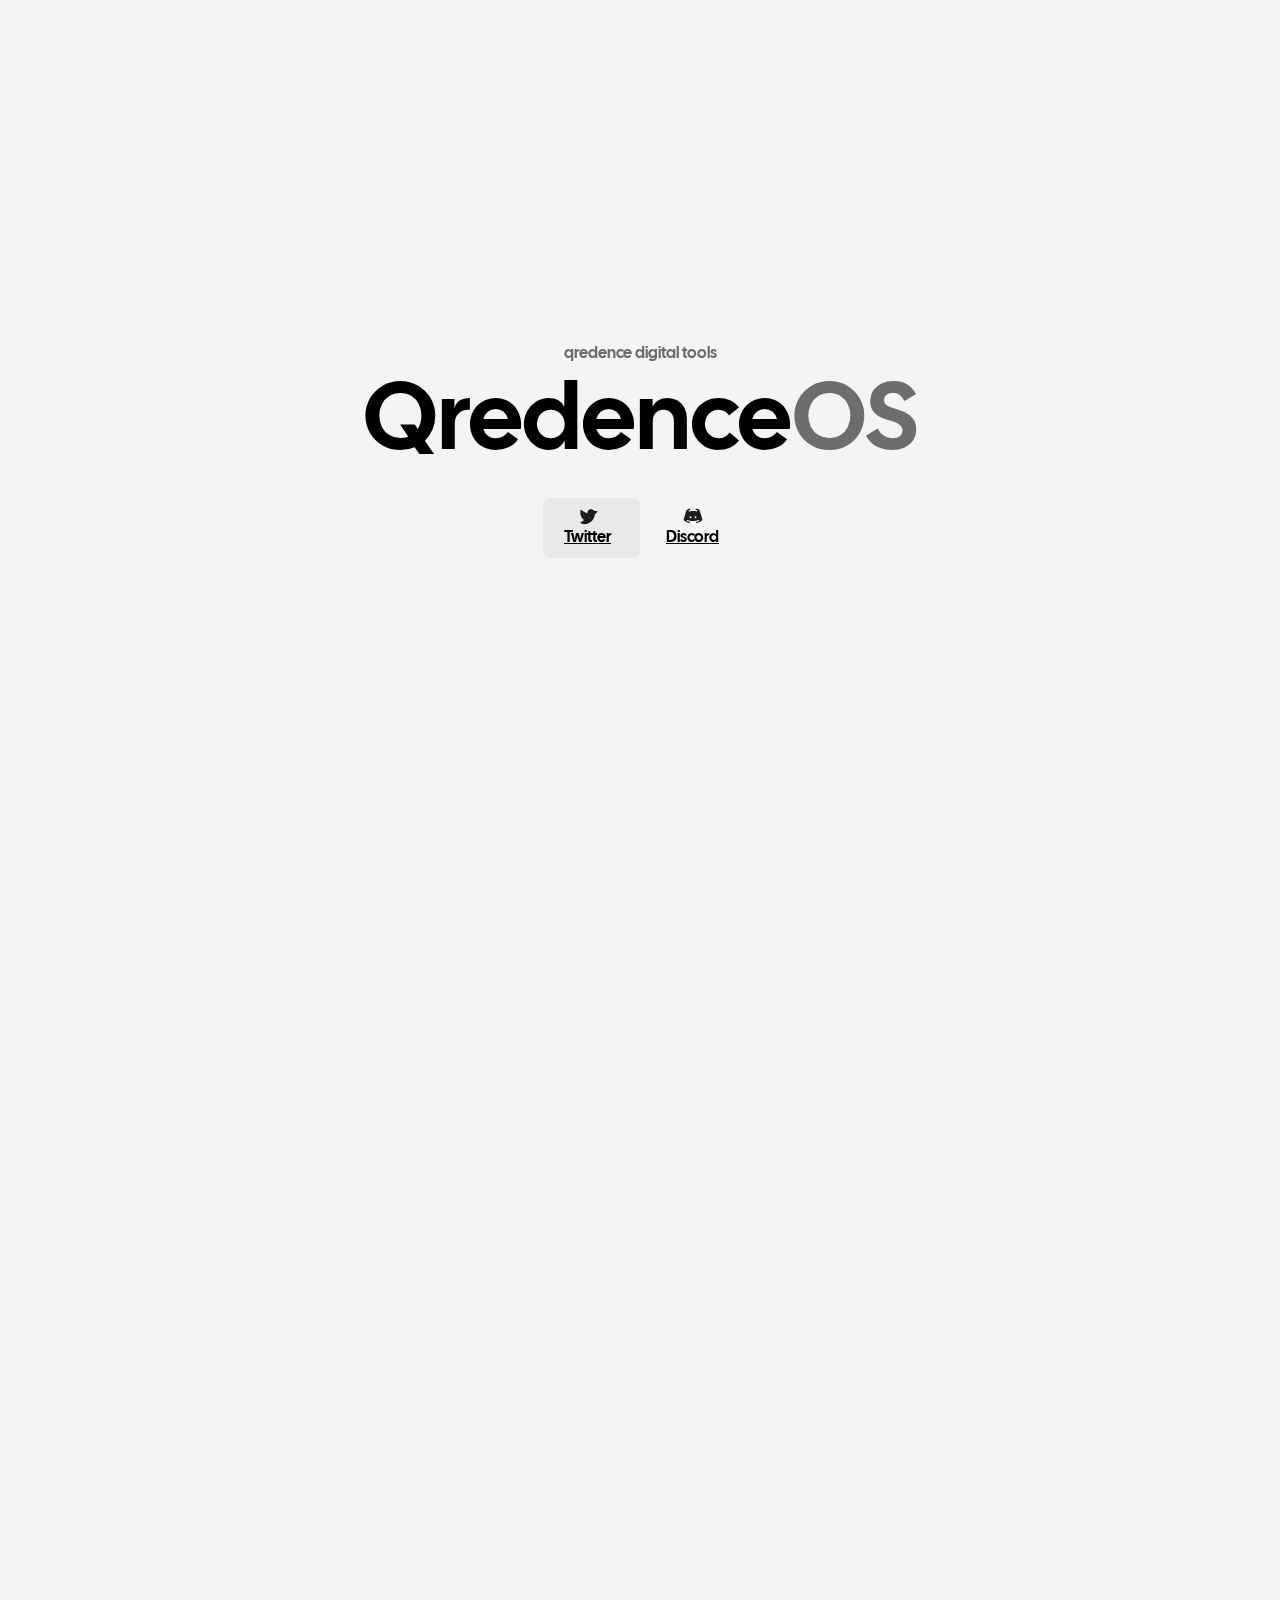
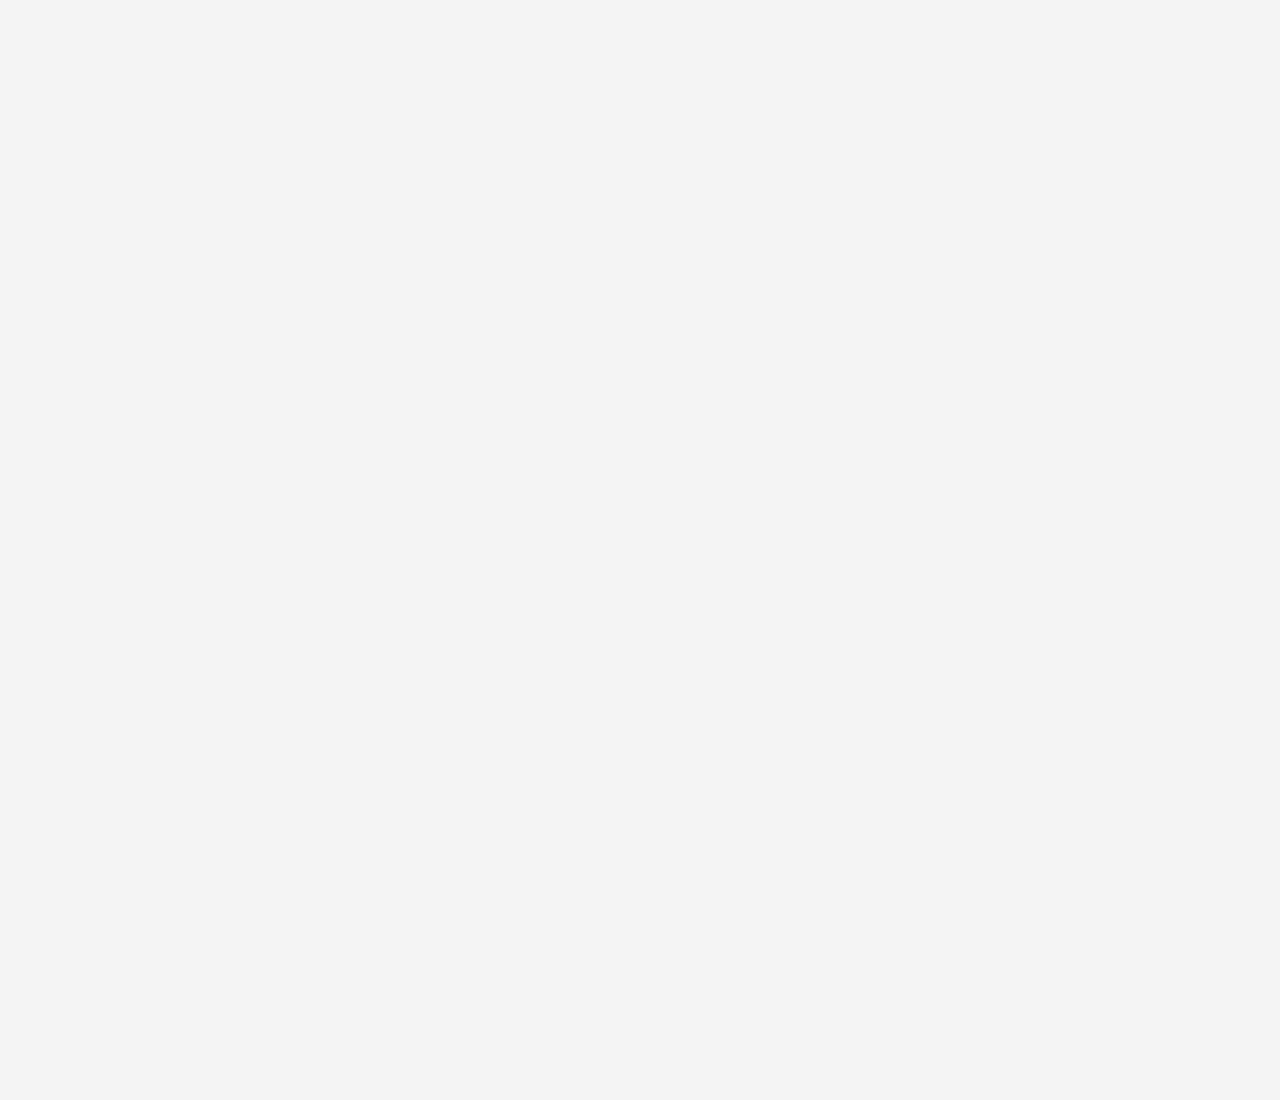
==== commit ad4377b7: "1" ====
--- a/index.html
+++ b/index.html
@@ -1,4 +1,4 @@
-<!DOCTYPE html><!--  Last Published: Fri Nov 03 2023 05:41:52 GMT+0000 (Coordinated Universal Time)  -->
+<!DOCTYPE html><!--  Last Published: Fri Nov 03 2023 11:02:58 GMT+0000 (Coordinated Universal Time)  -->
 <html data-wf-page="65447feb4b610b8a8153807c" data-wf-site="65447fe94b610b8a81537e5b" lang="en">
 <head>
   <meta charset="utf-8">
@@ -240,12 +240,22 @@
           <div class="layout424_content">
             <div class="text-align-center">
               <div class="text-weight-semibold">Qredence Digital Tools</div>
-              <div class="spacer-xsmall-2"></div>
               <div class="layout424_heading-list">
                 <h2 class="layout424_heading heading-1">Qredence<span class="text-span-4">OS</span></h2>
                 <h2 class="layout424_heading heading-2">Qream <span class="text-span">Interfaces</span></h2>
                 <h2 class="layout424_heading heading-3"><span class="text-span-2">Qlaus</span> Sidekick</h2>
                 <h2 class="layout424_heading heading-4">Qream <span class="text-span-3">Studio</span></h2>
+              </div>
+              <div class="spacer-xsmall-2">
+                <div data-w-id="bcbc3a69-529f-5966-dc73-eb0409c7d134" class="button-wrapper-icon">
+                  <a href="https://twitter.com/QreamUI" class="top-bar-item w-inline-block"><img src="images/TwitterLogo.svg" alt="" class="icon-3">
+                    <div class="text-block-3">Twitter</div>
+                  </a>
+                  <a href="https://discord.gg/V8vE6DDpWg" class="top-bar-item w-inline-block"><img src="images/DiscordLogo.svg" alt="" class="icon-3">
+                    <div class="text-block-4">Discord</div>
+                  </a>
+                  <div class="button-bg"></div>
+                </div>
               </div>
             </div>
           </div>
--- a/css/qredence.webflow.css
+++ b/css/qredence.webflow.css
@@ -2,10 +2,10 @@
   --black: black;
   --light-grey: #f4f4f4;
   --white: white;
+  --gray: #6d6d6d;
   --ff8569: var(--ui);
   --ai: #5e5ce6;
   --studio: #34c759;
-  --gray: #999;
   --ui: #ff8569;
 }
 
@@ -1429,6 +1429,10 @@
   font-size: 6rem;
 }
 
+.layout424_heading.heading-4, .layout424_heading.heading-1, .layout424_heading.heading-2, .layout424_heading.heading-3 {
+  font-family: Calsans, sans-serif;
+}
+
 .layout424_instructions-list-item {
   padding-left: .5rem;
 }
@@ -1455,6 +1459,7 @@
 }
 
 .text-weight-semibold {
+  color: var(--gray);
   text-transform: lowercase;
   font-family: Calsans, sans-serif;
   font-weight: 600;
@@ -1462,7 +1467,9 @@
 
 .spacer-xsmall-2 {
   width: 100%;
+  justify-content: center;
   padding-top: 1rem;
+  display: flex;
 }
 
 .spacer-small-2 {
@@ -1519,6 +1526,72 @@
 
 .text-span-4 {
   color: var(--gray);
+}
+
+.button-wrapper-icon {
+  max-width: 1000px;
+  grid-column-gap: 16px;
+  grid-row-gap: 16px;
+  flex-direction: row;
+  flex: 0 auto;
+  grid-template-rows: auto;
+  grid-template-columns: 1.25fr 1.25fr;
+  grid-auto-columns: 1fr;
+  justify-content: space-around;
+  align-items: center;
+  margin-left: 12px;
+  margin-right: 12px;
+  display: grid;
+  position: relative;
+}
+
+.top-bar-item {
+  cursor: none;
+  flex-direction: column;
+  flex: 1;
+  justify-content: center;
+  align-items: center;
+  padding: 8px 18px;
+  display: flex;
+  position: relative;
+}
+
+.icon-3 {
+  z-index: 1;
+  width: 20px;
+  position: relative;
+}
+
+.text-block-3 {
+  z-index: 10;
+  font-family: Calsans, sans-serif;
+  text-decoration: none;
+  position: -webkit-sticky;
+  position: sticky;
+  top: auto;
+  bottom: 0%;
+  left: 0%;
+  right: auto;
+}
+
+.text-block-4 {
+  z-index: 10;
+  font-family: Calsans, sans-serif;
+  font-weight: 600;
+  text-decoration: none;
+  position: -webkit-sticky;
+  position: sticky;
+}
+
+.button-bg {
+  width: 50%;
+  background-color: #e8e9eb;
+  border-radius: 8px;
+  position: absolute;
+  top: 0%;
+  bottom: 0%;
+  left: 0%;
+  right: 0%;
 }
 
 @media screen and (max-width: 991px) {
@@ -1719,6 +1792,10 @@
 
   .layout424_content {
     height: 100svh;
+  }
+
+  .button-wrapper-icon {
+    display: none;
   }
 }
 
